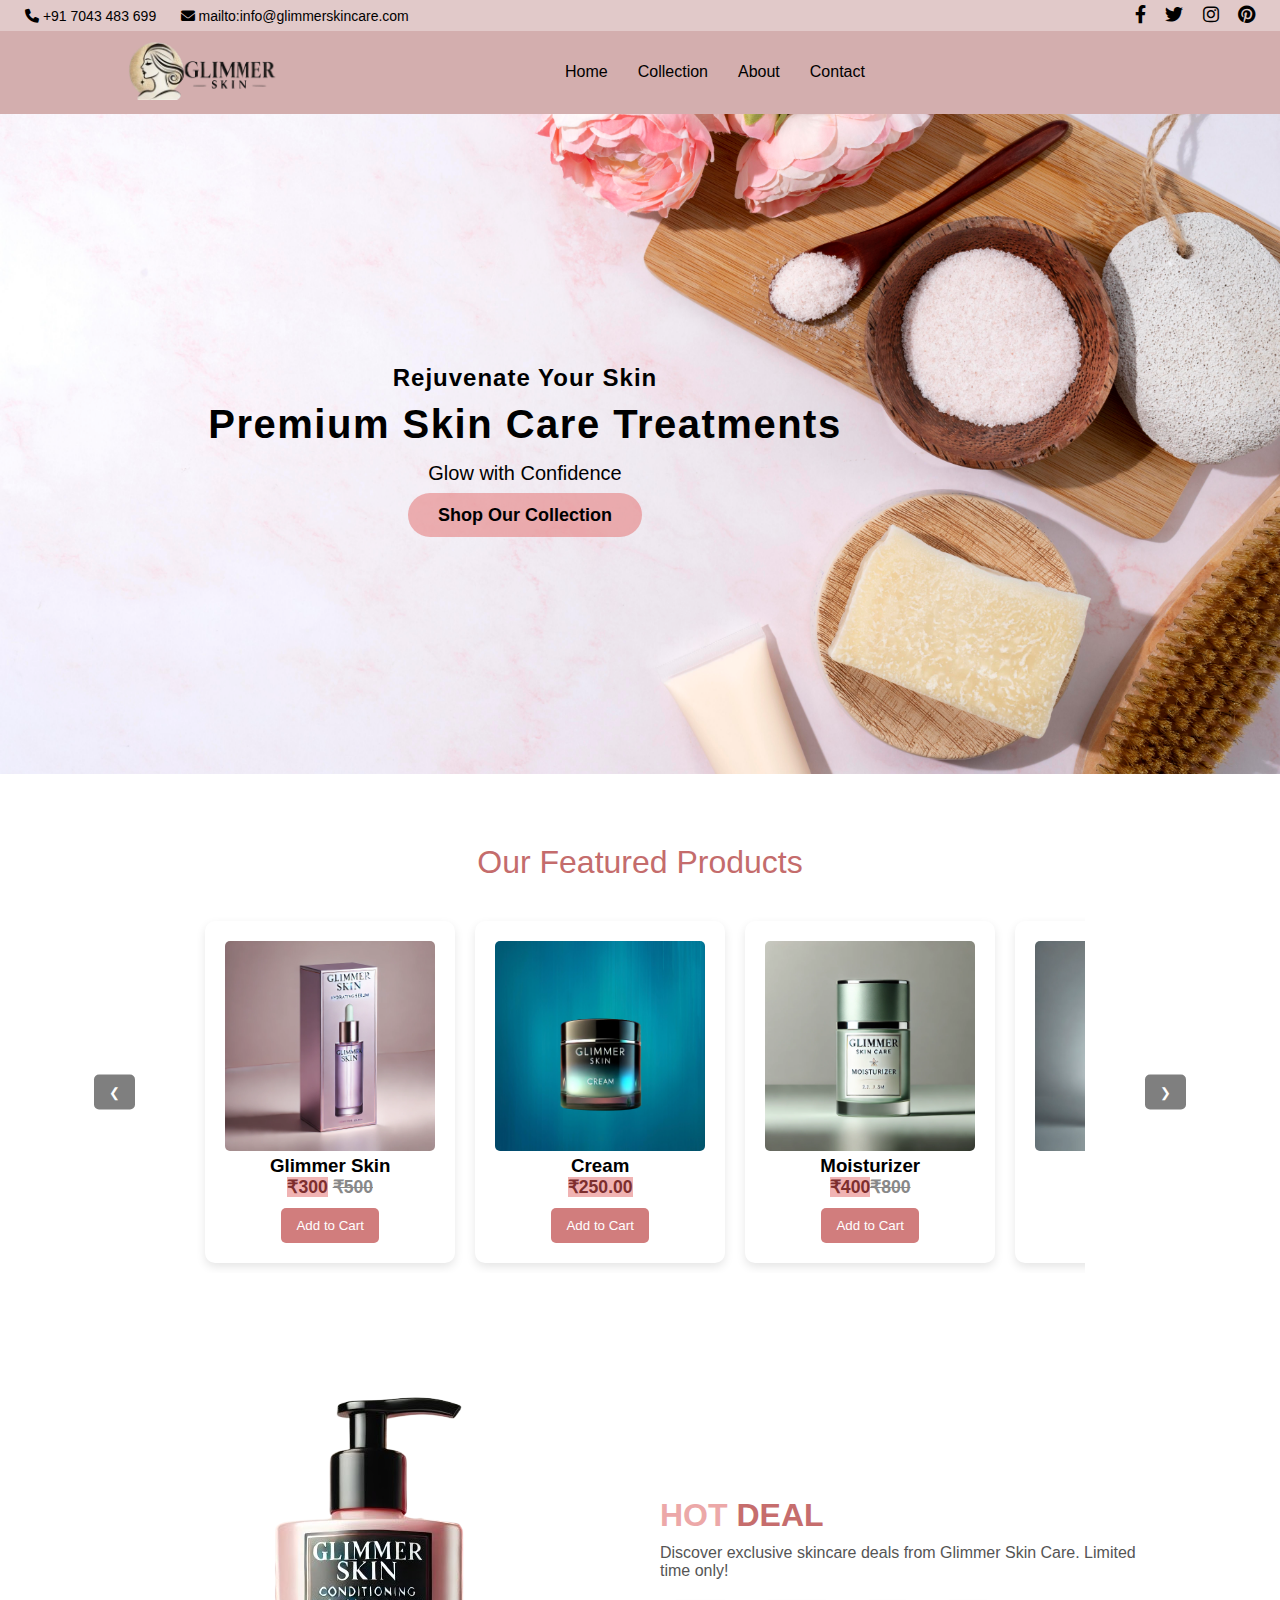
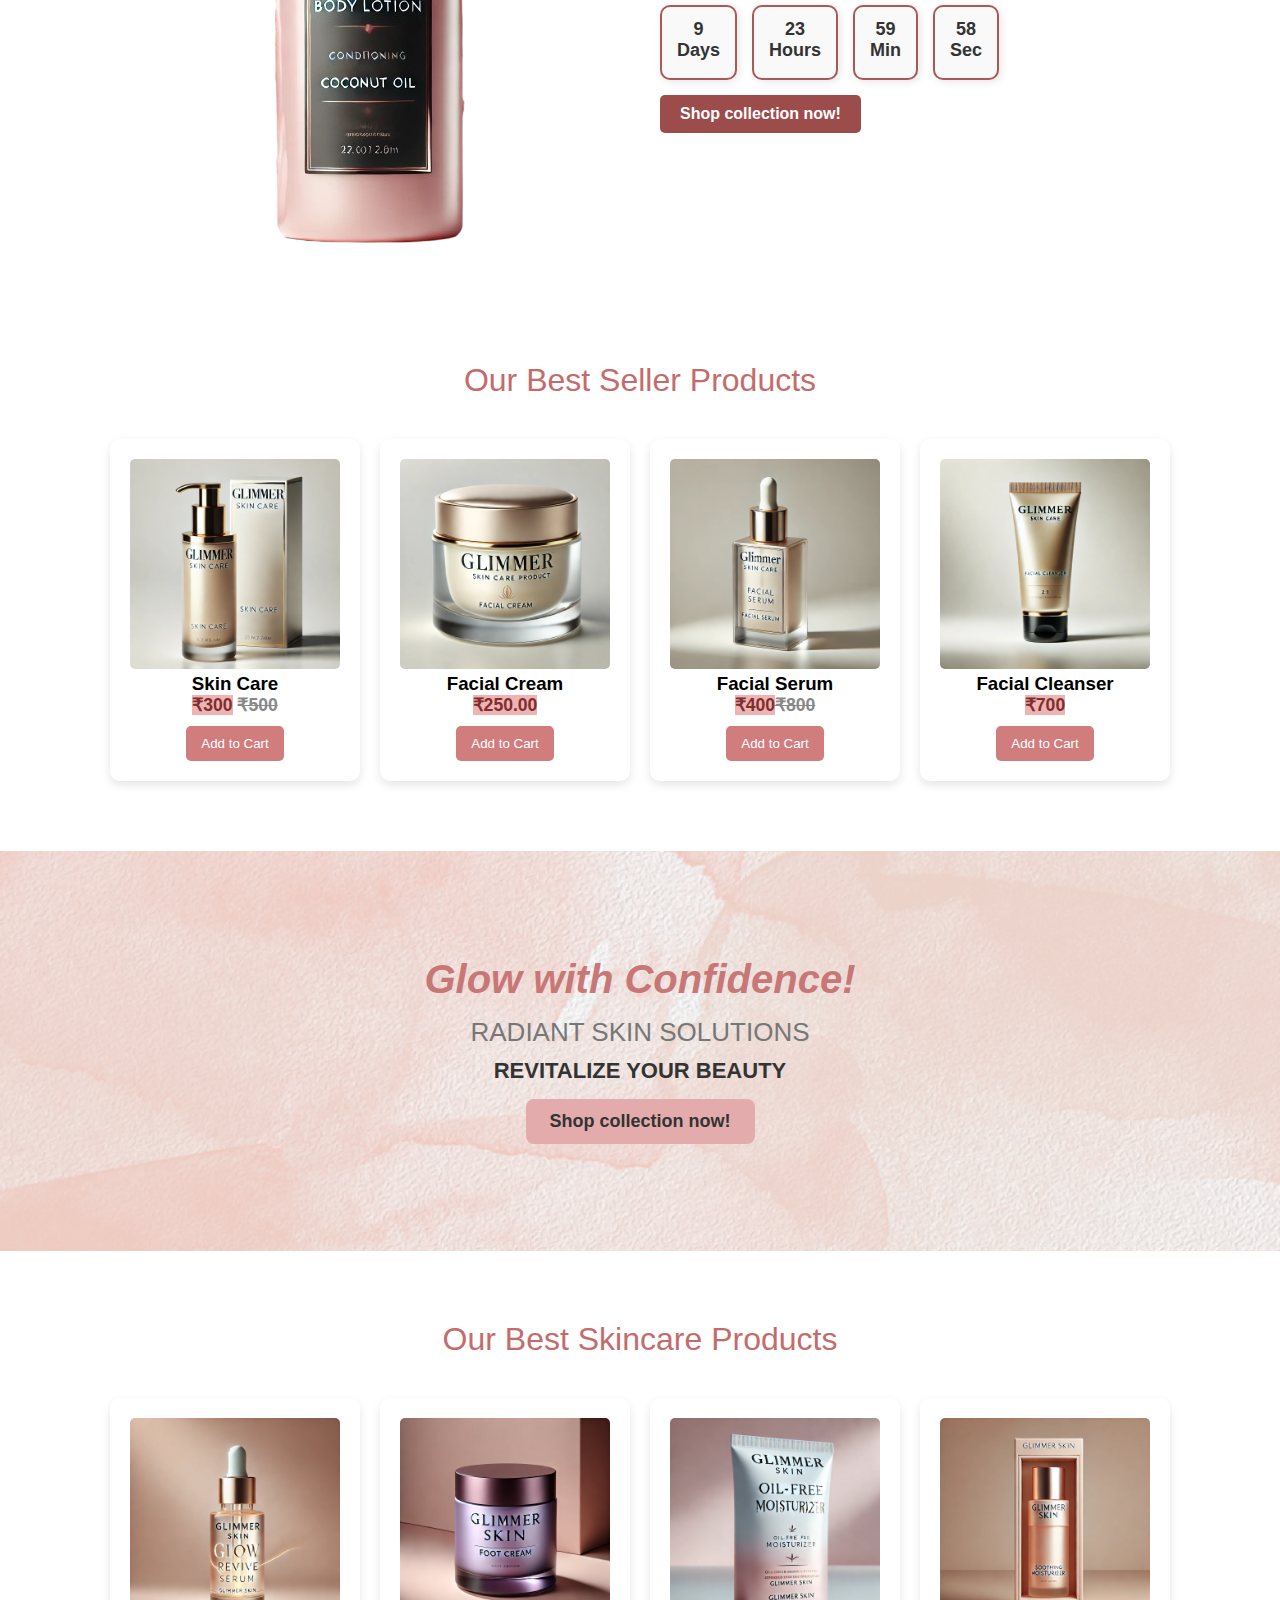
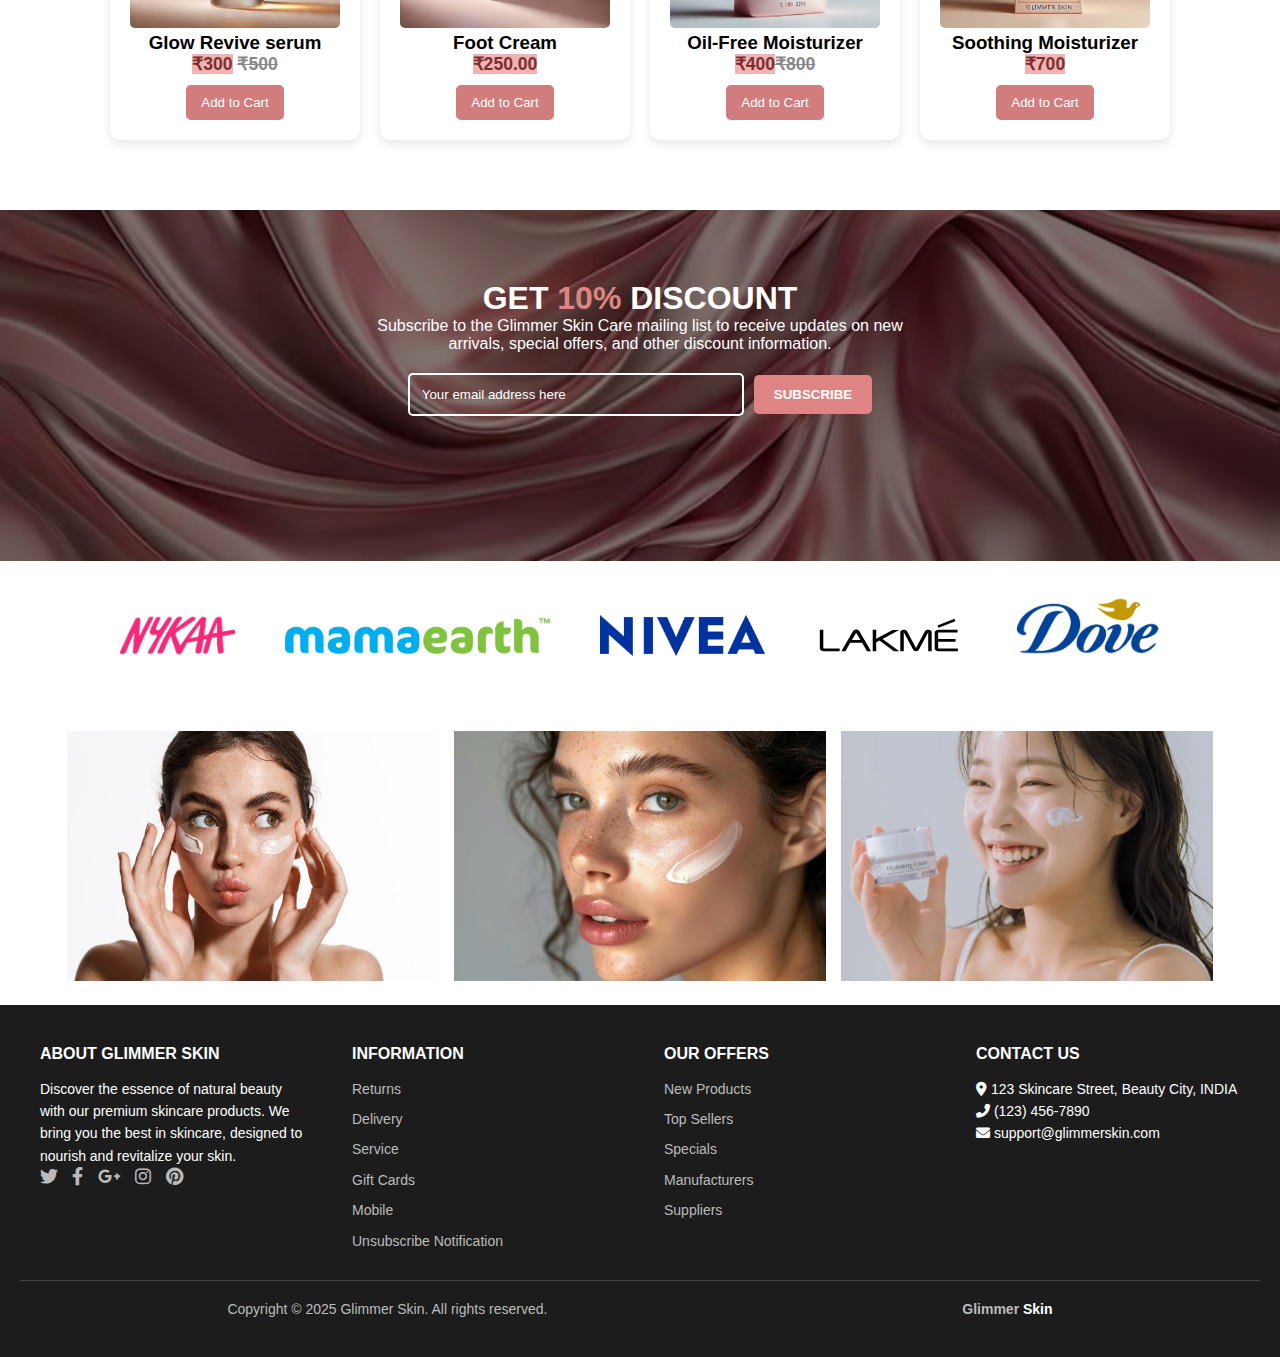
==== index.html @ baf2d939 "Initial commit" ====
<!DOCTYPE html>
<html lang="en">
  <head>
    <meta charset="UTF-8"/>
    <meta name="viewport" content="width=device-width, initial-scale=1.0"/>
    <title>Glimmer Skin Care</title>
    <link rel="stylesheet" href="style.css"/>
    <script src="script.js"></script>
    <script src="add to card.js"></script>
    <link rel="stylesheet" href="https://cdnjs.cloudflare.com/ajax/libs/font-awesome/6.0.0/css/all.min.css"/>
  </head>
  <body>
    <header class="header">
      <div class="header-top">
          <div class="container2">
              <div class="top-bar">
                  <div class="contact-info">
                      <a href="tel:+917043483699"><i class="fa fa-phone"></i> +91 7043 483 699</a>
                      <a href="mailto:info@glimmerskincare.com"><i class="fa fa-envelope"></i> mailto:info@glimmerskincare.com</a>
                  </div>
                  <div class="social-icons">
                      <a href="#"><i class="fab fa-facebook-f"></i></a>
                      <a href="#"><i class="fab fa-twitter"></i></a>
                      <a href="#"><i class="fab fa-instagram"></i></a>
                      <a href="#"><i class="fab fa-pinterest"></i></a>
                  </div>
              </div>
          </div>
      </div>
      <div class="header-bottom">
          <div class="container">
              <div class="nav-bar">
                  <div class="logo">
                      <a href="index.html">
                          <img src="Assest/icon/logo.png" alt="Glimmer Skin Care">
                      </a>
                  </div>
                  <div class="hamburger-menu" onclick="toggleMenu()">
                      <i class="fa fa-bars"></i>
                  </div>
                  <nav class="main-menu">
                      <ul>
                          <li><a href="index.html">Home</a></li>
                          <li class="dropdown">
                              <a href="index.html">Collection</a>
                              <ul class="dropdown-menu">
                                  <li><a href="Sellers.html">Best Sellers</a></li>
                                  <li><a href="Skincare Sets.html">Skincare Sets</a></li>
                              </ul>
                          </li>
                          <li><a href="about.html">About</a></li>
                          <li><a href="Contact.html">Contact</a></li>
                      </ul>
                  </nav>
                  <ul>
                  <li class="mobile-icons">
                    <a href="#" class="search-toggle"><i class="fa fa-search"></i></a>
                    <a href="add-to-cart.html" class="cart-icon"><i class="fa fa-shopping-cart"></i></a>
                </li>
            </ul>
              </div>
          </div>
      </div>
  </header>
    
    <div class="hero-item">
      <div class="container-1">
        <div class="row">
          <div class="col-12">
            <div class="hero-content-3">
              <h2>Rejuvenate Your Skin</h2>
              <h1>Premium Skin Care Treatments</h1>
              <h3>Glow with Confidence</h3>
              <a href="Sellers.html" class="btn-shop">Shop Our Collection</a>
            </div>
          </div>
        </div>
      </div>
    </div>

    <section class="product-section">
      <div class="section-title">Our Featured Products</div>
      <div class="slider-wrapper">
        <button id="prev" class="slider-btn">&#10094;</button>
        <div class="product-slider">
          <div class="product">
            <img src="Assest/image/product5.jpg" alt="Product 1" />
            <h3>Glimmer Skin</h3>
            <p class="price">
              <span class="new">₹300</span> <span class="old">₹500</span>
            </p>
            <button class="btn">Add to Cart</button>
          </div>
          <div class="product">
            <img src="Assest/image/product3.png" alt="Product 2" />
            <h3>Cream</h3>
            <p class="price"><span class="new">₹250.00</span></p>
            <button class="btn">Add to Cart</button>
          </div>
          <div class="product">
            <img src="Assest/image/product7.jpg" alt="Product 3" />
            <h3>Moisturizer</h3>
            <p class="price">
              <span class="new">₹400</span><span class="old">₹800</span>
            </p>
            <button class="btn">Add to Cart</button>
          </div>
          <div class="product">
            <img src="Assest/image/product6.jpg" alt="Product 4" />
            <h3>Face Serum</h3>
            <p class="price"><span class="new">₹700</span></p>
            <button class="btn">Add to Cart</button>
          </div>
          <div class="product">
            <img src="Assest/image/product8.jpg" alt="Product 4" />
            <h3>Shampoo</h3>
            <p class="price">
              <span class="new">₹200</span><span class="old">₹350</span>
            </p>
            <button class="btn">Add to Cart</button>
          </div>
          <div class="product">
            <img src="Assest/image/product9.jpg" alt="Product 4" />
            <h3>Cleanser</h3>
            <p class="price"><span class="new">₹280</span></p>
            <button class="btn">Add to Cart</button>
          </div>
          <div class="product">
            <img src="Assest/image/product10.jpg" alt="Product 4" />
            <h3>Foot Cream</h3>
            <p class="price"><span class="new">₹150</span></p>
            <button class="btn">Add to Cart</button>
          </div>
          <div class="product">
            <img src="Assest/image/product1.png" alt="Product 4" />
            <h3>Glimmer Skin serum</h3>
            <p class="price">
              <span class="new">₹550</span> <span class="old">₹750</span>
            </p>
            <button class="btn">Add to Cart</button>
          </div>
        </div>
        <button id="next" class="slider-btn">&#10095;</button>
      </div>
    </section>

    <div class="deal-product-section">
      <div class="deal-container">
        <div class="deal-image">
          <img
            src="Assest/image/product12.png"
            alt="Glimmer Skin Care Product"
          />
        </div>
        <div class="deal-content">
          <h1><span style="color: #eca8a8">HOT</span> <strong>DEAL</strong></h1>
          <p>
            Discover exclusive skincare deals from Glimmer Skin Care. Limited
            time only!
          </p>

          <div class="countdown">
            <span id="days"></span>
            <span id="hours"></span>
            <span id="minutes"></span>
            <span id="seconds"></span>
          </div>



          <a href="Sellers.html">Shop collection now!</a>
        </div>
      </div>
    </div>

    <section class="product-section">
      <div class="section-title">Our Best Seller Products</div>
      <div class="product-list">
        <div class="product">
          <img src="Assest/image/product14.jpg" alt="Product 1" />
          <h3>Skin Care</h3>
          <p class="price">
            <span class="new">₹300</span> <span class="old">₹500</span>
          </p>
          <button class="btn">Add to Cart</button>
        </div>
        <div class="product">
          <img src="Assest/image/product15.jpg" alt="Product 2" />
          <h3>Facial Cream</h3>
          <p class="price"><span class="new">₹250.00</span></p>
          <button class="btn">Add to Cart</button>
        </div>
        <div class="product">
          <img src="Assest/image/product16.jpg" alt="Product 3" />
          <h3>Facial Serum</h3>
          <p class="price">
            <span class="new">₹400</span><span class="old">₹800</span>
          </p>
          <button class="btn">Add to Cart</button>
        </div>
        <div class="product">
          <img src="Assest/image/product17.jpg" alt="Product 4" />
          <h3>Facial Cleanser</h3>
          <p class="price"><span class="new">₹700</span></p>
          <button class="btn">Add to Cart</button>
        </div>
      </div>
    </section>

    <section class="hero-bg">
      <div class="hero-content">
        <h2>Glow with Confidence!</h2>
        <h1>RADIANT SKIN SOLUTIONS</h1>
        <h3>REVITALIZE YOUR BEAUTY</h3>
        <a href="Sellers.html" class="cta-btn">Shop collection now!</a>
      </div>
    </section>

    <section class="product-section">
      <div class="section-title">Our Best Skincare Products</div>
      <div class="product-list">
        <div class="product">
          <img src="Assest/image/product2.webp" alt="Product 1" />
          <h3>Glow Revive serum</h3>
          <p class="price">
            <span class="new">₹300</span> <span class="old">₹500</span>
          </p>
          <button class="btn">Add to Cart</button>
        </div>
        <div class="product">
          <img src="Assest/image/product4.webp" alt="Product 2" />
          <h3>Foot Cream</h3>
          <p class="price"><span class="new">₹250.00</span></p>
          <button class="btn">Add to Cart</button>
        </div>
        <div class="product">
          <img src="Assest/image/product11.webp" alt="Product 3" />
          <h3>Oil-Free Moisturizer</h3>
          <p class="price">
            <span class="new">₹400</span><span class="old">₹800</span>
          </p>
          <button class="btn">Add to Cart</button>
        </div>
        <div class="product">
          <img src="Assest/image/Product13.jpg" alt="Product 4" />
          <h3>Soothing Moisturizer</h3>
          <p class="price"><span class="new">₹700</span></p>
          <button class="btn">Add to Cart</button>
        </div>
      </div>
    </section>

    <div class="discount-section">
      <div class="discount-overlay"></div>
      <div class="discount-content">
        <h2>GET <span>10%</span> DISCOUNT</h2>
        <p>
          Subscribe to the Glimmer Skin Care mailing list to receive updates on
          new arrivals, special offers, and other discount information.
        </p>
        <div class="email-form">
          <input type="email" placeholder="Your email address here" />
          <button>SUBSCRIBE</button>
        </div>
      </div>
    </div>



    <div class="brand-container">
      <div class="brand1">
        <img src="Assest/image/sponsor1 .png" alt="GlowEssence" />
      </div>
      <div class="brand2">
        <img src="Assest/image/sponsor2.png" alt="PureDew" />
      </div>
      <div class="brand3">
        <img src="Assest/image/sponsor5.png" alt="LumiGlow" />
      </div>
      <div class="brand4">
        <img src="Assest/image/sponsor4.svg" alt="RadiantTouch" />
      </div>
      <div class="brand5">
        <img src="Assest/image/sponsor3.png" alt="NatureBliss" />
      </div>
    </div>

    <div class="image-section">
      <div class="image-container">
        <img src="Assest/image/image1.jpg" alt="Skincare Model" />
        <div class="overlay"></div>
        <div class="text-content">
          <p>Glow with Every Point You Earn!</p>
        </div>
      </div>
      <div class="image-container">
        <img src="Assest/image/image2.jpeg" alt="Makeup Palette" />
        <div class="overlay"></div>
        <div class="text-content">
          <p>Beauty Points, Gorgeous Perks!</p>
        </div>
      </div>
      <div class="image-container">
        <img src="Assest/image/image3.webp" alt="Beauty Squad" />
        <div class="overlay"></div>
        <div class="text-content">
          <p>Your Beauty, Your Points, Your Perks!</p>
        </div>
      </div>
    </div>

    <footer>
      <div class="footer-container">
        <div class="footer-column">
          <h3>ABOUT GLIMMER SKIN</h3>
          <p>
            Discover the essence of natural beauty with our premium skincare
            products. We bring you the best in skincare, designed to nourish and
            revitalize your skin.
          </p>
          <div class="social-icons1">
            <a href="#"><i class="fab fa-twitter"></i></a>
            <a href="#"><i class="fab fa-facebook-f"></i></a>
            <a href="#"><i class="fab fa-google-plus-g"></i></a>
            <a href="#"><i class="fab fa-instagram"></i></a>
            <a href="#"><i class="fab fa-pinterest"></i></a>
          </div>
        </div>
        <div class="footer-column">
          <h3>INFORMATION</h3>
          <ul>
            <li><a href="#">Returns</a></li>
            <li><a href="#">Delivery</a></li>
            <li><a href="#">Service</a></li>
            <li><a href="#">Gift Cards</a></li>
            <li><a href="#">Mobile</a></li>
            <li><a href="#">Unsubscribe Notification</a></li>
          </ul>
        </div>
        <div class="footer-column">
          <h3>OUR OFFERS</h3>
          <ul>
            <li><a href="#">New Products</a></li>
            <li><a href="#">Top Sellers</a></li>
            <li><a href="#">Specials</a></li>
            <li><a href="#">Manufacturers</a></li>
            <li><a href="#">Suppliers</a></li>
          </ul>
        </div>
        <div class="footer-column">
          <h3>CONTACT US</h3>
          <p>
            <i class="fas fa-map-marker-alt"></i> 123 Skincare Street, Beauty
            City, INDIA
          </p>
          <p><i class="fas fa-phone-alt"></i> (123) 456-7890</p>
          <p><i class="fas fa-envelope"></i> support@glimmerskin.com</p>
        </div>
      </div>
      <div class="footer-bottom">
        <p>Copyright &copy; 2025 Glimmer Skin. All rights reserved.</p>
        <p class="brand-name">Glimmer <span>Skin</span></p>
      </div>
    </footer>
  </body>
</html>
---- style.css ----
* {
    margin: 0;
    padding: 0;
    box-sizing: border-box;
}

html,body{
    width: 100%;
    overflow-x: hidden;
}

body {
    font-family: Arial, sans-serif;
}



.header {
    background-color: #d3aeae;
    box-shadow: 0px 2px 5px rgba(0, 0, 0, 0.1);
}

.header-top {
    background-color: #e1c9c9;
    padding: 5px 0;
}

.container2 {
    margin: 0px 25px;
}

.container {
    width: 80%;
    margin: 0 auto;
}

.top-bar {
    display: flex;
    justify-content: space-between;
    align-items: center;
}

.contact-info a {
    color: #000;
    text-decoration: none;
    font-size: 14px;
    margin-right: 20px;
}

.contact-info a:hover {
    color: #5b2525;
}

.social-icons a {
    color: #000;
    font-size: 18px;
    margin-left: 15px;
    text-decoration: none;
}

.social-icons a:hover {
    color: #5b2525;
}

.header-bottom {
    padding: 10px 0;
}

.nav-bar {
    display: flex;
    justify-content: space-between;
    align-items: center;
}

.logo img {
    width: 150px;
}

.main-menu {
    flex-grow: 1;
    text-align: center;
}

.main-menu ul {
    list-style: none;
    display: flex;
    justify-content: center;
    padding: 0;
    margin: 0;
}

.main-menu ul li {
    position: relative;
}

.main-menu a {
    color: #000;
    text-decoration: none;
    font-size: 16px;
    font-weight: 500;
    padding: 10px 15px;
    display: block;
    transition: color 0.3s ease;
}

.main-menu a:hover {
    color: #5b2525;
}

.dropdown-menu {
    position: absolute;
    top: 100%;
    left: 0;
    background-color: #fcced5;
    list-style: none;
    padding: 10px 0;
    min-width: 180px;
    box-shadow: 0px 4px 6px rgba(0, 0, 0, 0.1);
    opacity: 0;
    visibility: hidden;
    transition: opacity 0.3s ease, visibility 0.3s ease;
    border-radius: 5px;
    z-index: 1000;
    display: flex;
    flex-direction: column;
}

.dropdown:hover .dropdown-menu {
    opacity: 1;
    visibility: visible;
}

.hamburger-menu {
    font-size: 24px;
    color: #000;
    cursor: pointer;
    display: none;
}

.mobile-icons {
    display: none;
}


@media (max-width: 800px) {
    .header-top {
        display: none; 
    }

    .nav-bar {
        justify-content: space-between;
    }

    .hamburger-menu {
        display: block;
        position: absolute;
        right: 20px;
        top: 20px;
    }

    .main-menu {
        display: none; 
        position: absolute;
        top: 60px;
        left: 0;
        width: 100%;
        background: #e1c9c9;
        flex-direction: column;
        align-items: center;
        padding: 15px 0;
        box-shadow: 0px 2px 5px rgba(0, 0, 0, 0.1);
        z-index: 1000;
    }

    .main-menu ul {
        flex-direction: column;
        text-align: center;
    }

    .main-menu ul li {
        width: 100%;
        padding: 10px 0;
    }

    .main-menu a {
        display: block;
        padding: 12px;
        font-size: 18px;
        color: #000;
    }

    .main-menu a:hover {
        background: #d3aeae;
        color: white;
    }

    .main-menu.active {
        display: flex;
    }

    .mobile-icons {
        display: flex;
        justify-content: center;
        gap: 15px;
        padding-top: 10px;
    }

    .mobile-icons a {
        font-size: 20px;
        color: #000;
    }

    .mobile-icons a:hover {
        color: #5b2525;
    }
}



.hero-item {
    position: relative;
    background-image: url('Assest/image/background.jpg');
    background-size: cover;
    background-position: center;
    height: 660px; 
    display: flex;
    justify-content: flex-end; 
    align-items: center;
    text-align: center; 
    color: #fff;
    padding-right: 30px;
}

.container-1{
    width: 90%;
    margin-bottom: -73px;
}
.hero-content-3 {
    max-width: 800px;
    padding: 20px;
    padding-bottom: 91px;
    color: #000;
}

.hero-content-3 h2 {
    font-size: 24px;
    font-weight: 600;
    margin-bottom: 10px;
    letter-spacing: 1px;
}

.hero-content-3 h1 {
    font-size: 40px;
    font-weight: 700;
    margin-bottom: 15px;
    letter-spacing: 1.5px;
}

.hero-content-3 h3 {
    font-size: 20px;
    font-weight: 400;
    margin-bottom: 20px;
}

.hero-content-3 .btn-shop {
    font-size: 18px;
    background-color: #e47a7a91; 
    color: #000;
    padding: 12px 30px;
    border-radius: 30px;
    text-decoration: none;
    font-weight: 600;
    transition: background-color 0.3s ease;
}

.hero-content-3 .btn-shop:hover {
    background-color: #c37b7b; 
    color: #fff;
}


@media (max-width: 992px) {
    .hero-item {
        height: 500px; 
        justify-content: center; 
        padding-right: 0;
    }

    .hero-content-3 {
        padding: 30px;
        text-align: center;
    }

    .hero-content-3 h1 {
        font-size: 32px;
    }

    .hero-content-3 h2 {
        font-size: 20px;
    }

    .hero-content-3 h3 {
        font-size: 18px;
    }
}

@media (max-width: 768px) {
    .hero-item {
        height: 450px;
        padding: 0 15px; 
    }

    .hero-content-3 {
        max-width: 100%;
        padding-bottom: 40px;
    }

    .hero-content-3 h1 {
        font-size: 28px; 
    }

    .hero-content-3 h2 {
        font-size: 18px;
    }

    .hero-content-3 h3 {
        font-size: 16px;
    }

    .hero-content-3 .btn-shop {
        font-size: 16px;
        padding: 10px 25px;
    }
}

@media (max-width: 480px) {
    .hero-item {
        height: 380px; 
        background-position: center center;
    }

    .hero-content-3 h1 {
        font-size: 24px;
    }

    .hero-content-3 h2 {
        font-size: 16px;
    }

    .hero-content-3 h3 {
        font-size: 14px;
    }

    .hero-content-3 .btn-shop {
        font-size: 14px;
        padding: 8px 20px;
    }
}

.product-section {
    margin: 50px auto;
    text-align: center;
    max-width: 90%;
}

.section-title {
    font-size: 40px;
    color: #603737;
    margin-bottom: 20px;
}

.slider-wrapper {
    display: flex;
    align-items: center;
    justify-content: center;
    position: relative;
    overflow: hidden;
    margin-top: 85px;
}

.product-slider {
    display: flex;
    gap: 20px;
    padding: 10px;
    overflow-x: scroll;
    scroll-behavior: smooth;
    width: 80%;
    scrollbar-width: none;
}

.product-slider::-webkit-scrollbar {
    display: none;
}

.product {
    background: white;
    padding: 15px;
    border-radius: 10px;
    box-shadow: 0 4px 6px rgba(0, 0, 0, 0.1);
    min-width: 250px;
    text-align: center;
    transition: transform 0.3s ease-in-out;
}

.product:hover {
    transform: scale(1.05);
}

.product img {
    width: 100%;
    height: 250px;
    object-fit: cover;
    border-radius: 10px;
}

.product-list {
    display: flex;
    gap: 20px;
    padding: 95px 0px 0px 0px;
    align-items: center;
    justify-content: center; 
}

.discount { 
    background: #e91e63; 
} 

    .price .new { 
        color: #7d2e2e; 
        font-weight: bold; 
        background: #e47a7a91; 
    }

    .price .old { 
        text-decoration: line-through; 
        color: #888; 
    }

    .btn {
        display: inline-block;
        padding: 10px 15px;
        background: #d17d7d;
        color: white;
        border: none;
        cursor: pointer;
        border-radius: 5px;
        margin-top: 10px;
    }

    .btn:hover {
        background: #bb6c6c;
        color: #000;
    }

    .slider-btn {
        position: absolute;
        top: 50%;
        transform: translateY(-50%);
        background: rgba(0, 0, 0, 0.5);
        color: white;
        border: none;
        padding: 10px 15px;
        cursor: pointer;
        border-radius: 5px;
        z-index: 10;
    }

    #prev { left: 10px; }
    #next { right: 10px; }


@media (max-width: 1024px) {
    .section-title {
        font-size: 28px;
    }

    .product-slider {
        width: 90%;
    }

    .product {
        min-width: 230px;
    }
}


@media (max-width: 768px) {
    .section-title {
        font-size: 24px;
    }

    .slider-wrapper {
        width: 100%;
    }

    .product-slider {
        width: 100%;
        gap: 10px;
    }

    .product {
        min-width: 200px;
        padding: 10px;
    }

    .product img {
        height: 200px;
    }

    .btn {
        padding: 8px 12px;
        font-size: 14px;
    }

    .slider-btn {
        padding: 8px 12px;
        font-size: 14px;
    }
}



@media (max-width: 480px) {
    .section-title {
        font-size: 20px;
    }

    .product-slider {
        gap: 5px;
    }

    .product {
        min-width: 180px;
    }

    .product img {
        height: 180px;
    }

    .btn {
        padding: 7px 10px;
        font-size: 12px;
    }

    .slider-btn {
        padding: 6px 10px;
        font-size: 12px;
    }
}    






.deal-product-section {
    display: flex;
    align-items: center;
    justify-content: center;
    text-align: center;
    margin-bottom: 55px;
    padding: 20px;
}

.deal-container {
    display: flex;
    flex-wrap: wrap;
    justify-content: center;
    gap: 40px;
    align-items: center;
    max-width: 1200px;
    width: 100%;
}



.deal-image img {
    max-width: 500px;
    width: 100%;
    height: auto;
    border-radius: 10px;
}


.deal-content {
    max-width: 500px;
    text-align: left;
}

.deal-content h1 {
    font-size: 32px;
}

.deal-content h1 span {
    font-size: 32px;
    color: #c66d8a;
}

.deal-content h1 strong {
    color: #c66d6d;
}

.deal-content p {
    font-size: 16px;
    color: #555;
    padding: 10px 0;
}



.countdown {
    display: flex;
    gap: 15px;
    margin: 15px 0;
    font-family: Arial, sans-serif;
}

.countdown span {
    background: #f9f9f9;
    border: 2px solid #ae5757;
    padding: 12px 15px;
    border-radius: 10px;
    font-size: 18px;
    font-weight: bold;
    color: #333;
    min-width: 60px;
    text-align: center;
    box-shadow: 2px 2px 8px rgba(0, 0, 0, 0.1);
}

.countdown span::after {
    content: attr(data-label);
    display: block;
    font-size: 12px;
    color: #ae5757;
    margin-top: 5px;
}



.deal-content a {
    display: inline-block;
    background: #9d4c4c;
    color: white;
    padding: 10px 20px;
    text-decoration: none;
    border-radius: 5px;
    font-weight: bold;
    transition: background 0.3s ease;
}

.deal-content a:hover {
    background: #c47070;
}


@media (max-width: 992px) {
    .deal-container {
        flex-direction: column;
        text-align: center;
    }

    .deal-content {
        text-align: center;
    }

    .countdown {
        justify-content: center;
    }
}

@media (max-width: 768px) {
    .deal-content h1 {
        font-size: 28px;
    }

    .deal-content p {
        font-size: 14px;
    }

    .countdown span {
        font-size: 16px;
        padding: 10px 12px;
        min-width: 50px;
    }

    .deal-content a {
        font-size: 14px;
        padding: 8px 16px;
    }
}

@media (max-width: 480px) {
    .deal-content h1 {
        font-size: 24px;
    }

    .deal-content h1 span {
        font-size: 24px;
    }

    .countdown {
        flex-wrap: wrap;
        gap: 10px;
    }

    .countdown span {
        font-size: 14px;
        padding: 8px 10px;
        min-width: 45px;
    }

    .deal-content a {
        font-size: 12px;
        padding: 6px 12px;
    }
}





.product-card {
    padding-top: 50px;
    padding-bottom: 50px;
    text-align: center;
}

.title {
    font-size: 32px;
    font-weight: bold;
    color: #c46c6c;
    margin-bottom: 20px;
}

.product {
    position: relative;
    background: white;
    padding: 20px;
    border-radius: 10px;
    box-shadow: 0px 4px 10px rgba(0, 0, 0, 0.1);
    text-align: center;
    transition: transform 0.3s ease-in-out;
    width: 230px;
}

.product:hover {
    transform: scale(1.05);
}



.product img {
    width: 100%;
    height: auto;
    border-radius: 5px;
}

.product-name {
    font-size: 18px;
    font-weight: bold;
    margin: 10px 0;
}

.price {
    color: #c49a6c;
    font-size: 16px;
    font-weight: bold;
}

.discount {
    font-size: 14px;
    color: #000;
    text-decoration: line-through;
    margin-left: 5px;
}

.cart-btn {
    background: #d79c9c;
    color: white;
    padding: 8px 12px;
    border: none;
    border-radius: 5px;
    cursor: pointer;
    font-size: 1em;
    margin-top: 10px;
}

.cart-btn:hover {
    background: #b45a5a;
}

.cart-container {
    max-width: 500px;
    margin: 30px auto;
    padding: 20px;
    background: white;
    border-radius: 10px;
    box-shadow: 0px 4px 10px rgba(0, 0, 0, 0.1);
}

.cart-container h2 {
    font-size: 24px;
    color: #c46c6c;
}

#cart-list {
    list-style: none;
    padding: 0;
}

#cart-list li {
    padding: 8px;
    border-bottom: 1px solid #ddd;
}




.hero-bg { 
    background-image: url('Assest/image/background2.png'); 
    background-size: cover;
    background-position: center;
    height: 400px;
    display: flex;
    align-items: center;
    justify-content: center;
    text-align: center;
}


.hero-content {
    max-width: 90%;
    color: #333;
    text-align: center;

}
.hero-content h2 {
    font-style: italic;
    color: #c87777;
    font-size: 40px;
    font-weight: 700;
    margin-bottom: 15px;
}

.hero-content h1 {
    font-size: 26px;
    font-weight: 300;
    color: #777777;
    text-transform: uppercase;
    margin-bottom: 10px;
}

.hero-content h3 {
    font-size: 22px;
    font-weight: bold;
    color: #333333;
    text-transform: uppercase;
    margin-bottom: 15px;
}

.hero-content .cta-btn {
    color: #333333;
    font-size: 18px;
    font-weight: 600;
    display: inline-block;
    padding: 12px 24px;
    background-color: #e3abab;
    border-radius: 8px;
    text-align: center;
    text-decoration: none;
    transition: all 0.3s ease-in-out;
}

.hero-content .cta-btn:hover {
    background-color: #994646;
    color: white;
    
}


@media (max-width: 1024px) {
    .hero-content h2 {
        font-size: 36px;
    }

    .hero-content h1 {
        font-size: 24px;
    }

    .hero-content h3 {
        font-size: 20px;
    }

    .hero-content .cta-btn {
        font-size: 16px;
        padding: 10px 20px;
    }
}

@media (max-width: 768px) {
    .hero-bg {
        height: 350px;
    }

    .hero-content h2 {
        font-size: 32px;
    }

    .hero-content h1 {
        font-size: 22px;
    }

    .hero-content h3 {
        font-size: 18px;
    }

    .hero-content .cta-btn {
        font-size: 14px;
        padding: 8px 18px;
    }
}

@media (max-width: 480px) {
    .hero-bg {
        height: 300px;
    }

    .hero-content h2 {
        font-size: 28px;
    }

    .hero-content h1 {
        font-size: 20px;
    }

    .hero-content h3 {
        font-size: 16px;
    }

    .hero-content .cta-btn {
        font-size: 14px;
        padding: 8px 15px;
    }
}


/* .hero-bg {
    background-image: url('Assest/image/background2.png'); 
    height: 394px;
}

.hero-content h2 {
    font-style: italic;
    color: #c87777;
    font-size: 45px;
    font-weight: 700;
    margin-bottom: 20px;
    margin-top: 104px;
    margin-left: 516px;
}

.hero-content h1 {
    font-size: 28px;
    font-weight: 300;
    color: #777777;
    text-transform: uppercase;
    padding-bottom: 10px;
    margin-left: 578px;
}

.hero-content h3 {
    font-size: 23px;
    font-weight: bold;
    color: #333333;
    text-transform: uppercase;
    margin-left: 605px;
}

.hero-content .cta-btn {
    color: #333333;
    font-size: 18px;
    font-weight: 600;
    display: inline-block;
    padding: 12px 24px;
    margin-bottom: 145px;
    margin-left: 640px;
    margin-top: 15px;
    background-color: #e3abab;
    border-radius: 8px;
    text-align: center;
    transition: all 0.3s ease-in-out;
}

.hero-content .cta-btn:hover {
    background-color: #994646;
    color: white;
}

.hero-content {
    display: table-row;
}

a, button {
    color: inherit;
    display: inline-block;
    line-height: inherit;
    text-decoration: none;
    cursor: pointer;
} */





.product-section {
    text-align: center;
    background-color: #fff;
    padding: 20px;
}

.section-title {
    font-size: 2em;
    margin-bottom: -55px;
    color: #c46c6c;
}

.product-grid {
    display: grid;
    grid-template-columns: repeat(auto-fit, minmax(250px, 1fr));
    gap: 20px;
    max-width: 1200px;
    margin: auto;
}

.product-card {
    position: relative;
    background: #fff;
    padding: 15px;
    border-radius: 10px;
    box-shadow: 0 5px 15px rgba(0, 0, 0, 0.1);
    transition: transform 0.3s;
}

.product-card:hover {
    transform: translateY(-5px);
}


.product-img img {
    width: 100%;
    border-radius: 8px;
}

.product-info {
    margin-top: 10px;
}

.product-info h3 {
    font-size: 1.2em;
    color: #444;
}

.price {
    font-size: 1.1em;
    font-weight: bold;
    color: #c46c6c;
}

.cart-btn {
    background: #d79c9c;
    color: white;
    padding: 8px 12px;
    border: none;
    border-radius: 5px;
    cursor: pointer;
    font-size: 1em;
}

.cart-btn:hover {
    background: #b45a5a;
}




.discount-section {
    position: relative;
    text-align: center;
    color: white;
    padding: 50px 20px;
    background: url(Assest/image/background3.jpeg) no-repeat center center/cover;
    padding-bottom: 125px;
}

.discount-overlay {
    position: absolute;
    top: 0;
    left: 0;
    width: 100%;
    height: 100%;
    background: rgba(0, 0, 0, 0.5);
}

.discount-content {
    position: relative;
    max-width: 600px;
    margin: auto;
    z-index: 2;
    padding: 20px;
}

.discount-content h2 {
    font-size: 2rem;
    font-weight: bold;
    color: #fff;
}

.discount-content span {
    color: #df8484;
}

.discount-content p {
    font-size: 1rem;
    margin-bottom: 20px;
    padding: 0 15px;
}

.email-form {
    display: flex;
    justify-content: center;
    align-items: center;
    gap: 10px;
    flex-wrap: wrap;
}

.email-form input {
    padding: 12px;
    width: 60%;
    border: 2px solid #fff;
    background: transparent;
    color: #fff;
    outline: none;
    border-radius: 5px;
}

.email-form input::placeholder {
    color: #fff;
}

.email-form button {
    padding: 12px 20px;
    background: #df8484;
    border: none;
    color: #fff;
    font-weight: bold;
    cursor: pointer;
    border-radius: 5px;
    transition: background 0.3s;
}

.email-form button:hover {
    background: #b55a5a;
}

@media (max-width: 768px) {
    .discount-content h2 {
        font-size: 1.5rem;
    }

    .email-form {
        flex-direction: column;
        width: 100%;
    }

    .email-form input {
        width: 90%;
        text-align: center;
    }

    .email-form button {
        width: 95%;
    }
}

@media (max-width: 480px) {
    .discount-section {
        padding: 30px 10px;
    }

    .discount-content h2 {
        font-size: 1.3rem;
    }

    .discount-content p {
        font-size: 0.9rem;
    }

    .email-form input {
        width: 100%;
    }

    .email-form button {
        width: 100%;
    }
}





.brand-container {
    display: flex;
    justify-content: center;
    gap: 50px;
    flex-wrap: wrap;
}

.brand {
    display: flex;
    align-items: center;
    gap: 10px;
    font-size: 20px;
    font-weight: bold;
    color: #333;
}

.brand1 {
    display: flex;
    align-items: center;
    gap: 10px;
    font-size: 20px;
    font-weight: bold;
    color: #333;
}

.brand2 {
    display: flex;
    align-items: center;
    gap: 10px;
    font-size: 20px;
    font-weight: bold;
    color: #333;
}

.brand3 {
    display: flex;
    align-items: center;
    gap: 10px;
    font-size: 20px;
    font-weight: bold;
    color: #333;
}

.brand4 {
    display: flex;
    align-items: center;
    gap: 10px;
    font-size: 20px;
    font-weight: bold;
    color: #333;
}

.brand5 {
    display: flex;
    align-items: center;
    gap: 10px;
    font-size: 20px;
    font-weight: bold;
    color: #333;
}

.brand img {
    width: 243px;
    height: 97px;
    object-fit: contain;
}

.brand1 img {
    width: 115px;
    height: 135px;
    object-fit: contain;
}

.brand2 img {
    width: 265px;
    height: 97px;
    object-fit: contain;
}

.brand3 img {
    width: 165px;
    height: 97px;
    object-fit: contain;
}

.brand4 img {
    width: 150px;
    height: 150px;
    object-fit: contain;
}

.brand5 img {
    width: 145px;
    height: 80px;
    margin-bottom: 20px;
    object-fit: contain;
}







.image-section {
    display: flex;
    justify-content: center;
    gap: 15px;
    padding: 20px;
    flex-wrap: wrap;
}


.image-container {
    position: relative;
    width: 30%;
    overflow: hidden;
}


.image-container img {
    width: 100%;
    height: 250px;
    object-fit: cover;
    transition: transform 0.4s ease-in-out;
}

.image-container:hover img {
    transform: scale(1.05);
}


.overlay {
    position: absolute;
    top: 0;
    left: 0;
    width: 100%;
    height: 100%;
    background: rgba(0, 0, 0, 0.4);
    opacity: 0;
    transition: opacity 0.4s ease-in-out;
}


.text-content {
    position: absolute;
    top: 50%;
    left: 50%;
    transform: translate(-50%, -50%);
    text-align: center;
    color: white;
    opacity: 0;
    transition: opacity 0.4s ease-in-out;
    font-size: 14px;
}

.image-container:hover .overlay {
    opacity: 1;
}

.image-container:hover .text-content {
    opacity: 1;
}


.shop-btn {
    background: #c48484;
    border: none;
    padding: 8px 16px;
    font-size: 14px;
    color: white;
    font-weight: bold;
    cursor: pointer;
    transition: box-shadow 0.3s ease-in-out;
}

.shop-btn:hover {
    box-shadow: 0 0 10px rgba(115, 61, 61, 0.8);
    color: #fff;
}

.beauty-text {
    font-size: 20px;
    font-family: "Cursive", sans-serif;
}


@media (max-width: 1024px) {
    .image-container {
        width: 45%;
    }
}


@media (max-width: 768px) {
    .image-section {
        flex-direction: column;
        align-items: center;
    }

    .image-container {
        width: 90%;
    }

    .text-content {
        font-size: 12px;
    }
}


@media (max-width: 480px) {
    .image-container {
        width: 100%;
    }

    .text-content {
        font-size: 10px;
    }
}




footer {
    background-color: #1c1c1c;
    color: #ffffff;
    padding: 40px 20px;
    font-family: Arial, sans-serif;
}

.footer-container {
    display: flex;
    justify-content: space-between;
    flex-wrap: wrap;
    max-width: 1200px;
    margin: 0 auto;
}

.footer-column {
    width: 22%;
}

.footer-column h3 {
    font-size: 16px;
    margin-bottom: 15px;
    text-transform: uppercase;
}

.footer-column p,
.footer-column ul {
    font-size: 14px;
    line-height: 1.6;
}

.footer-column ul {
    list-style: none;
    padding: 0;
}

.footer-column ul li {
    margin-bottom: 8px;
}

.footer-column ul li a {
    color: #bbbbbb;
    text-decoration: none;
    transition: color 0.3s ease;
}

.footer-column ul li a:hover {
    color: #db5095;
}

.social-icons1 a {
    color: #bbbbbb;
    margin-right: 10px;
    font-size: 18px;
    text-decoration: none;
    transition: color 0.3s ease;
}

.social-icons1 a:hover {
    color: #db5095;
}

.footer-bottom {
    text-align: center;
    padding-top: 20px;
    border-top: 1px solid #444;
    margin-top: 20px;
    display: flex;
    justify-content: space-around;
}

.footer-bottom p {
    font-size: 14px;
    color: #bbbbbb;
}

.brand-name {
    font-size: 18px;
    font-weight: bold;
    color: #db5095;
}

.brand-name span {
    color: #ffffff;
}



@media (max-width: 768px) {
    .footer-container {
        flex-direction: column;
        text-align: center;
        align-items: center;
    }

    .footer-column {
        width: 90%;
        margin-bottom: 20px;
    }

    .footer-column h3 {
        font-size: 18px;
    }

    .footer-column p,
    .footer-column ul {
        font-size: 15px;
    }

    .social-icons1 {
        margin-top: 15px;
    }

    .footer-bottom {
        flex-direction: column;
        text-align: center;
        gap: 10px;
    }

    .footer-bottom p {
        font-size: 14px;
    }
}



@media (max-width: 1024px) {
    .product-list {
        gap: 15px;
    }

    .product {
        min-width: 220px;
        max-width: 280px;
    }
}

@media (max-width: 768px) {
    .section-title {
        font-size: 1.8em;
    }

    .product-list {
        flex-direction: column;
        align-items: center;
    }

    .product {
        width: 90%;
        max-width: 320px;
    }
}

@media (max-width: 480px) {
    .section-title {
        font-size: 1.5em;
    }

    .product {
        width: 100%;
        max-width: 280px;
    }

    .btn {
        font-size: 12px;
        padding: 8px 12px;
    }

    .price {
        font-size: 14px;
    }
}
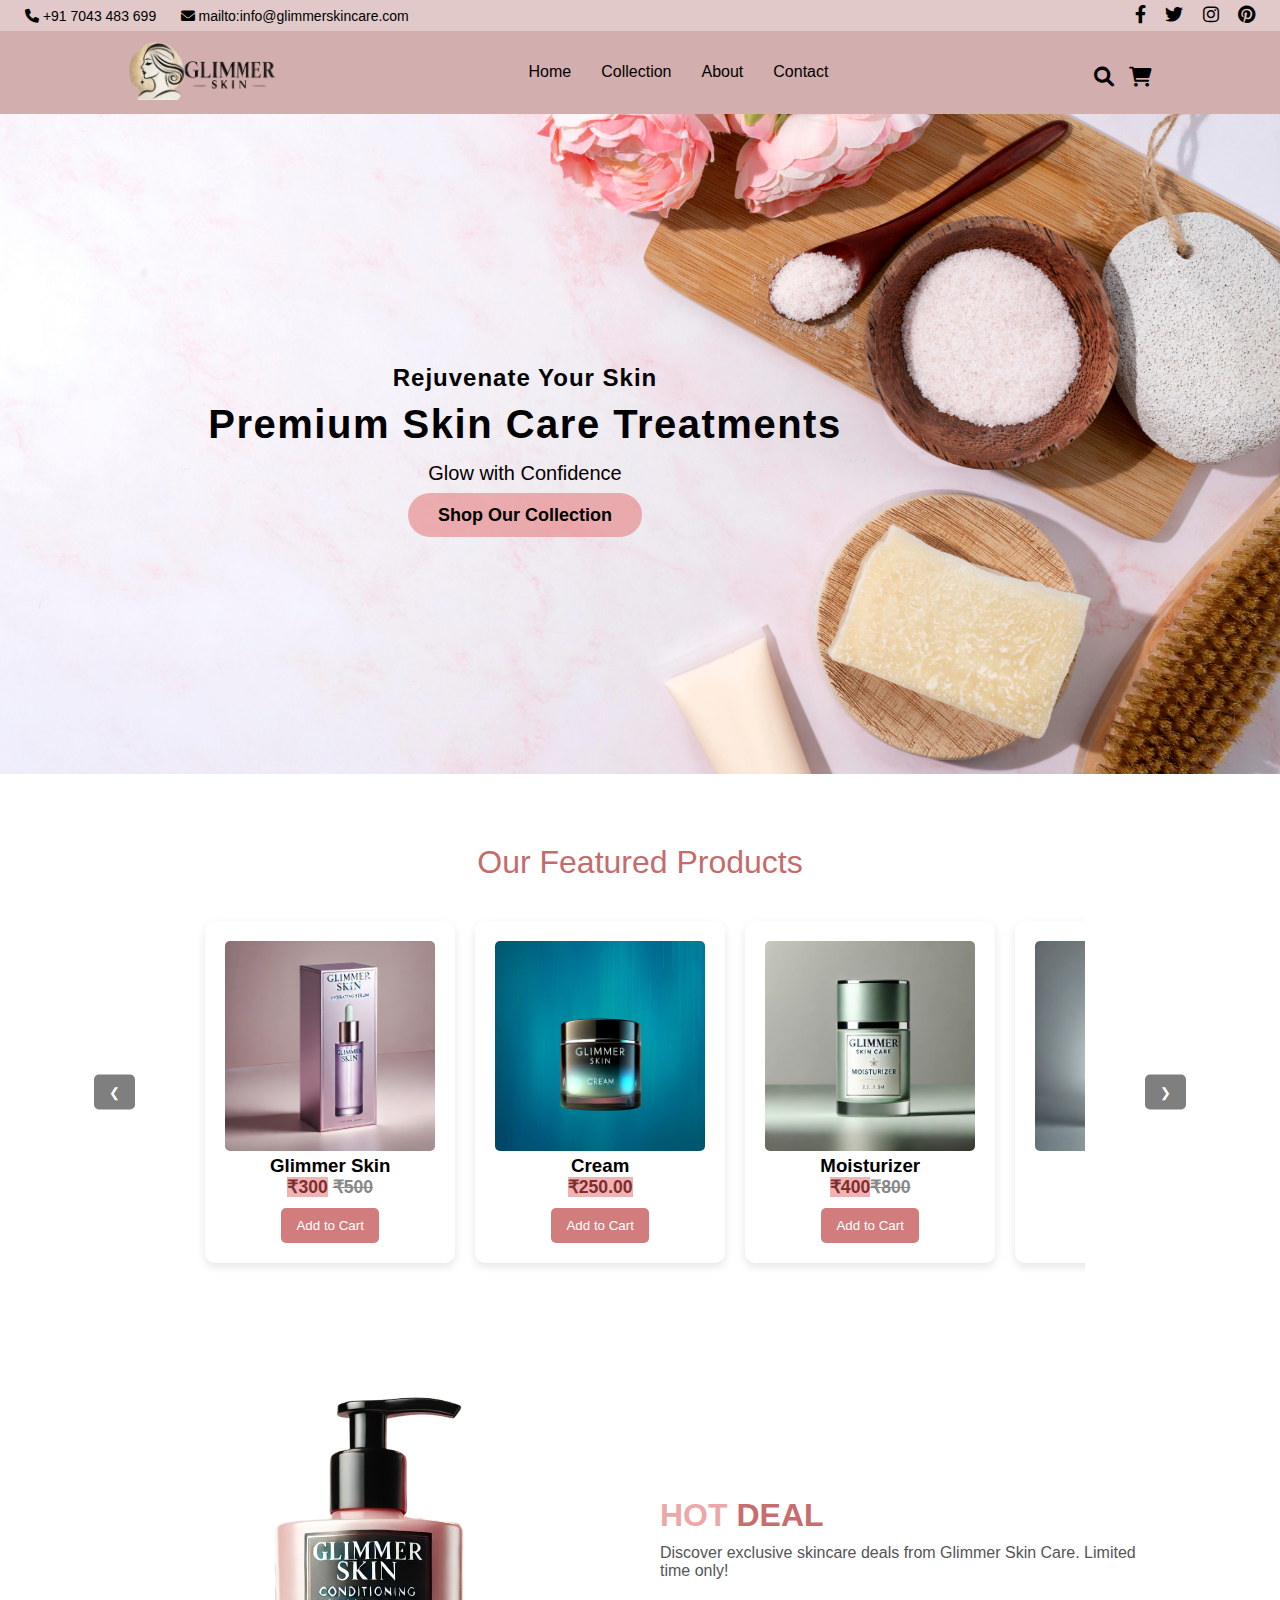
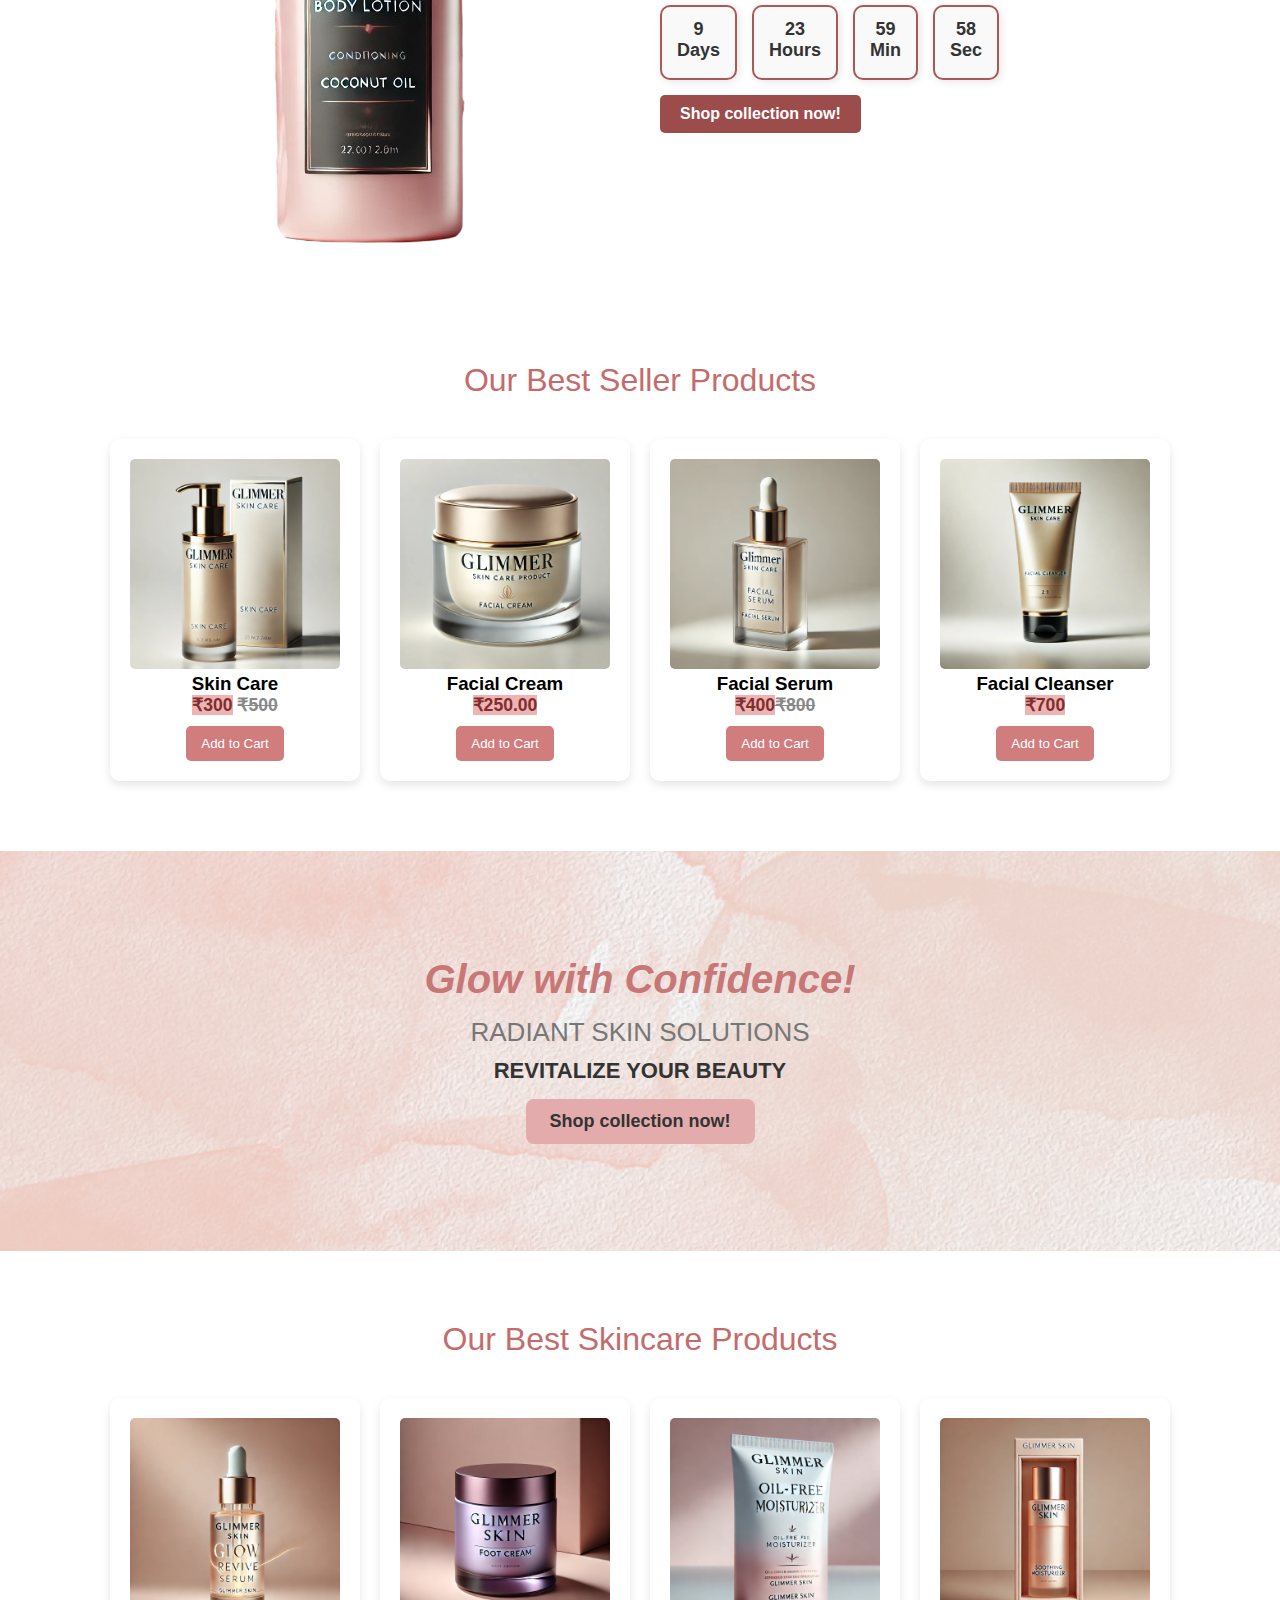
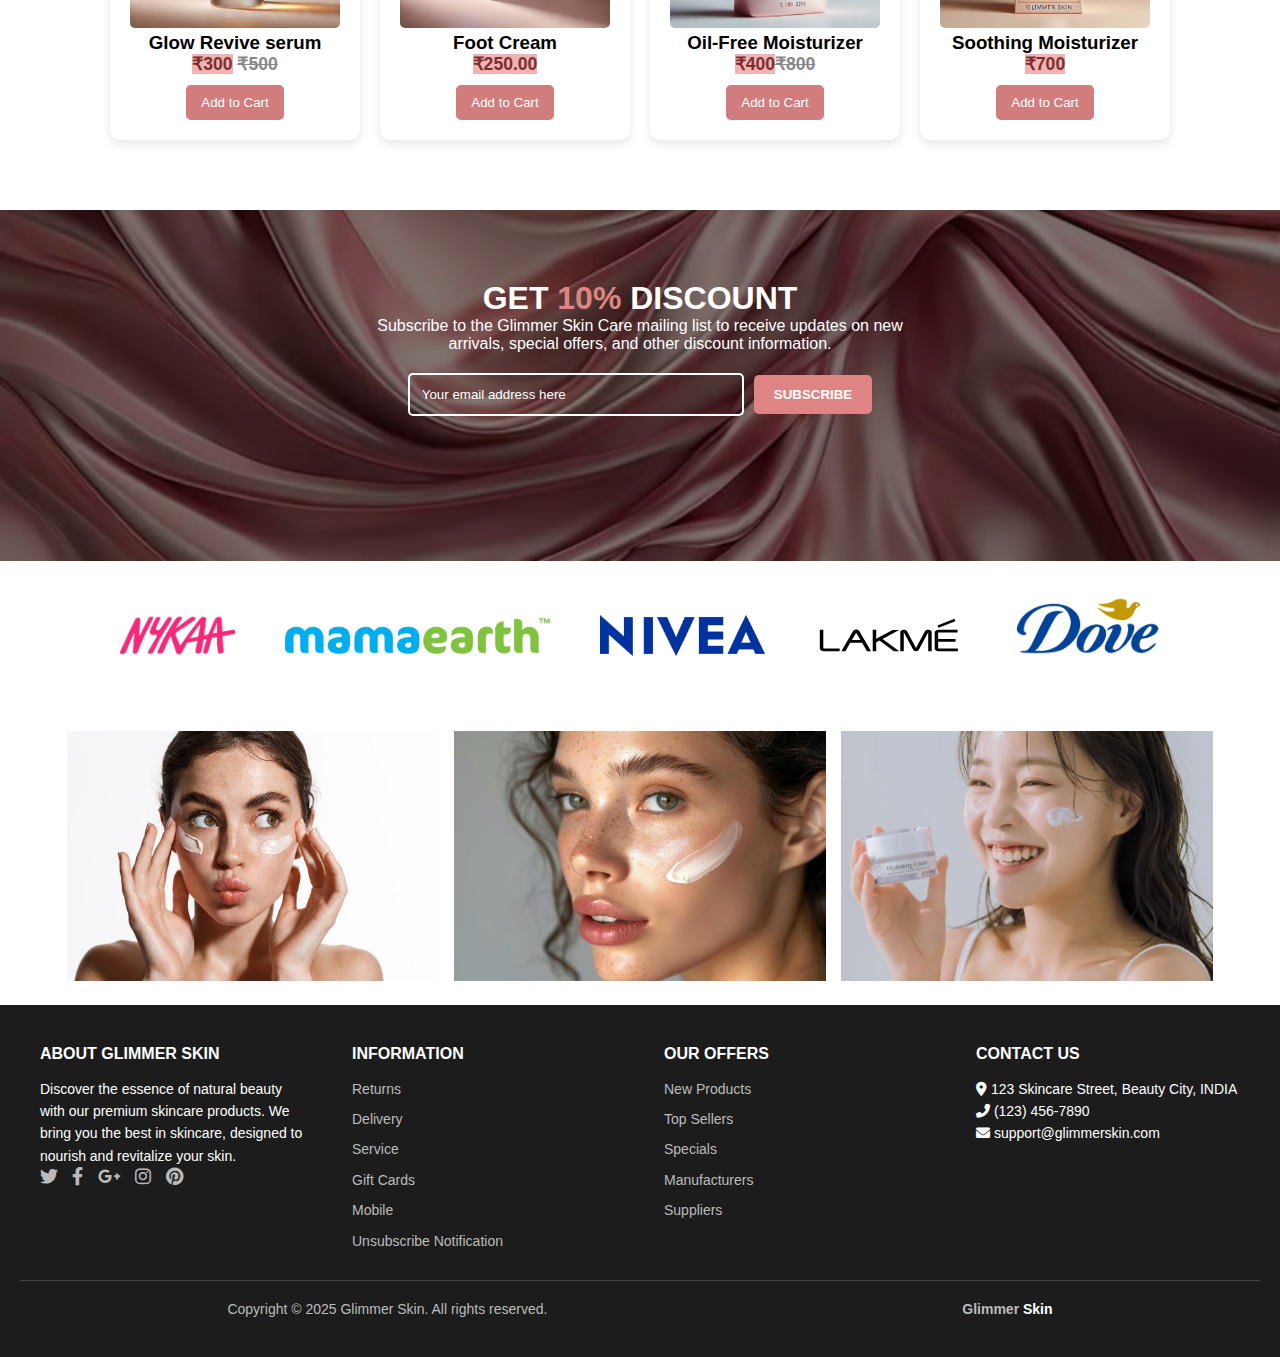
==== commit e649a1c5: "Done" ====
--- a/index.html
+++ b/index.html
@@ -12,56 +12,55 @@
   <body>
     <header class="header">
       <div class="header-top">
-          <div class="container2">
-              <div class="top-bar">
-                  <div class="contact-info">
-                      <a href="tel:+917043483699"><i class="fa fa-phone"></i> +91 7043 483 699</a>
-                      <a href="mailto:info@glimmerskincare.com"><i class="fa fa-envelope"></i> mailto:info@glimmerskincare.com</a>
-                  </div>
-                  <div class="social-icons">
-                      <a href="#"><i class="fab fa-facebook-f"></i></a>
-                      <a href="#"><i class="fab fa-twitter"></i></a>
-                      <a href="#"><i class="fab fa-instagram"></i></a>
-                      <a href="#"><i class="fab fa-pinterest"></i></a>
-                  </div>
-              </div>
-          </div>
+        <div class="container2">
+          <div class="top-bar">
+            <div class="contact-info">
+              <a href="tel:+917043483699"><i class="fa fa-phone"></i> +91 7043 483 699</a>
+              <a href="mailto:info@glimmerskincare.com"><i class="fa fa-envelope"></i> mailto:info@glimmerskincare.com</a>
+            </div>
+            <div class="social-icons">
+              <a href="#"><i class="fab fa-facebook-f"></i></a>
+              <a href="#"><i class="fab fa-twitter"></i></a>
+              <a href="#"><i class="fab fa-instagram"></i></a>
+              <a href="#"><i class="fab fa-pinterest"></i></a>
+            </div>
+          </div>
+        </div>
       </div>
       <div class="header-bottom">
-          <div class="container">
-              <div class="nav-bar">
-                  <div class="logo">
-                      <a href="index.html">
-                          <img src="Assest/icon/logo.png" alt="Glimmer Skin Care">
-                      </a>
-                  </div>
-                  <div class="hamburger-menu" onclick="toggleMenu()">
-                      <i class="fa fa-bars"></i>
-                  </div>
-                  <nav class="main-menu">
-                      <ul>
-                          <li><a href="index.html">Home</a></li>
-                          <li class="dropdown">
-                              <a href="index.html">Collection</a>
-                              <ul class="dropdown-menu">
-                                  <li><a href="Sellers.html">Best Sellers</a></li>
-                                  <li><a href="Skincare Sets.html">Skincare Sets</a></li>
-                              </ul>
-                          </li>
-                          <li><a href="about.html">About</a></li>
-                          <li><a href="Contact.html">Contact</a></li>
-                      </ul>
-                  </nav>
-                  <ul>
-                  <li class="mobile-icons">
-                    <a href="#" class="search-toggle"><i class="fa fa-search"></i></a>
-                    <a href="add-to-cart.html" class="cart-icon"><i class="fa fa-shopping-cart"></i></a>
+        <div class="container">
+          <div class="nav-bar">
+            <div class="logo">
+              <a href="index.html">
+                <img src="Assest/icon/logo.png" alt="Glimmer Skin Care">
+              </a>
+            </div>
+            <div class="hamburger-menu" onclick="toggleMenu()">
+              <i class="fa fa-bars"></i>
+            </div>
+            <nav class="main-menu">
+              <ul>
+                <li><a href="index.html">Home</a></li>
+                <li class="dropdown">
+                  <a href="index.html">Collection</a>
+                  <ul class="dropdown-menu">
+                    <li><a href="Sellers.html">Best Sellers</a></li>
+                    <li><a href="Skincare Sets.html">Skincare Sets</a></li>
+                  </ul>
                 </li>
-            </ul>
-              </div>
-          </div>
-      </div>
-  </header>
+                <li><a href="about.html">About</a></li>
+                <li><a href="Contact.html">Contact</a></li>
+              </ul>
+            </nav>
+            <div class="header-actions">
+              <a href="#" class="search-toggle"><i class="fa fa-search"></i></a>
+              <a href="add to card.html" class="cart-icon"><i class="fa fa-shopping-cart"></i></a>
+            </div>
+          </div>
+        </div>
+      </div>
+    </header>
+  
     
     <div class="hero-item">
       <div class="container-1">
--- a/style.css
+++ b/style.css
@@ -12,7 +12,6 @@
 body {
     font-family: Arial, sans-serif;
 }
-
 
 
 .header {
@@ -141,6 +140,24 @@
     display: none;
 }
 
+.header-actions {
+    display: flex;
+    align-items: center;
+    margin-top: 10px;
+}
+
+.header-actions a {
+    color: #000;
+    font-size: 20px;
+    margin-left: 15px;
+    text-decoration: none;
+}
+
+.header-actions a:hover {
+    color: #5b2525;
+}
+
+
 
 @media (max-width: 800px) {
     .header-top {
@@ -154,14 +171,14 @@
     .hamburger-menu {
         display: block;
         position: absolute;
-        right: 20px;
-        top: 20px;
+        right: 39px;
+        top: 32px;
     }
 
     .main-menu {
         display: none; 
         position: absolute;
-        top: 60px;
+        top: 80px;
         left: 0;
         width: 100%;
         background: #e1c9c9;
@@ -203,6 +220,7 @@
         justify-content: center;
         gap: 15px;
         padding-top: 10px;
+        margin-right: 10px;
     }
 
     .mobile-icons a {
@@ -212,6 +230,31 @@
 
     .mobile-icons a:hover {
         color: #5b2525;
+    }
+}
+@media (max-width: 700px) {
+    .hamburger-menu {
+        right: 30px;
+    }
+}
+@media (max-width: 600px) {
+    .hamburger-menu {
+        right: 20px;
+    }
+}
+@media (max-width: 500px) {
+    .hamburger-menu {
+        right: 10px;
+    }
+}
+@media (max-width: 400px) {
+    .hamburger-menu {
+        right: 10px;
+    }
+}
+@media (max-width: 320px) {
+    .hamburger-menu {
+        right: 10px;
     }
 }
 
@@ -357,6 +400,7 @@
     }
 }
 
+
 .product-section {
     margin: 50px auto;
     text-align: center;
@@ -425,48 +469,48 @@
     background: #e91e63; 
 } 
 
-    .price .new { 
-        color: #7d2e2e; 
-        font-weight: bold; 
-        background: #e47a7a91; 
-    }
-
-    .price .old { 
-        text-decoration: line-through; 
-        color: #888; 
-    }
-
-    .btn {
-        display: inline-block;
-        padding: 10px 15px;
-        background: #d17d7d;
-        color: white;
-        border: none;
-        cursor: pointer;
-        border-radius: 5px;
-        margin-top: 10px;
-    }
-
-    .btn:hover {
-        background: #bb6c6c;
-        color: #000;
-    }
-
-    .slider-btn {
-        position: absolute;
-        top: 50%;
-        transform: translateY(-50%);
-        background: rgba(0, 0, 0, 0.5);
-        color: white;
-        border: none;
-        padding: 10px 15px;
-        cursor: pointer;
-        border-radius: 5px;
-        z-index: 10;
-    }
-
-    #prev { left: 10px; }
-    #next { right: 10px; }
+.price .new { 
+    color: #7d2e2e; 
+    font-weight: bold; 
+    background: #e47a7a91; 
+}
+
+.price .old { 
+    text-decoration: line-through; 
+    color: #888; 
+    }
+
+.btn {
+    display: inline-block;
+    padding: 10px 15px;
+    background: #d17d7d;
+    color: white;
+    border: none;
+    cursor: pointer;
+    border-radius: 5px;
+    margin-top: 10px;
+}
+
+.btn:hover {
+    background: #bb6c6c;
+    color: #000;
+}
+
+.slider-btn {
+    position: absolute;
+    top: 50%;
+    transform: translateY(-50%);
+    background: rgba(0, 0, 0, 0.5);
+    color: white;
+    border: none;
+    padding: 10px 15px;
+    cursor: pointer;
+    border-radius: 5px;
+    z-index: 10;
+}
+
+#prev { left: 10px; }
+#next { right: 10px; }
 
 
 @media (max-width: 1024px) {
@@ -517,7 +561,6 @@
         font-size: 14px;
     }
 }
-
 
 
 @media (max-width: 480px) {
@@ -748,8 +791,6 @@
     transform: scale(1.05);
 }
 
-
-
 .product img {
     width: 100%;
     height: auto;
@@ -945,73 +986,6 @@
 }
 
 
-/* .hero-bg {
-    background-image: url('Assest/image/background2.png'); 
-    height: 394px;
-}
-
-.hero-content h2 {
-    font-style: italic;
-    color: #c87777;
-    font-size: 45px;
-    font-weight: 700;
-    margin-bottom: 20px;
-    margin-top: 104px;
-    margin-left: 516px;
-}
-
-.hero-content h1 {
-    font-size: 28px;
-    font-weight: 300;
-    color: #777777;
-    text-transform: uppercase;
-    padding-bottom: 10px;
-    margin-left: 578px;
-}
-
-.hero-content h3 {
-    font-size: 23px;
-    font-weight: bold;
-    color: #333333;
-    text-transform: uppercase;
-    margin-left: 605px;
-}
-
-.hero-content .cta-btn {
-    color: #333333;
-    font-size: 18px;
-    font-weight: 600;
-    display: inline-block;
-    padding: 12px 24px;
-    margin-bottom: 145px;
-    margin-left: 640px;
-    margin-top: 15px;
-    background-color: #e3abab;
-    border-radius: 8px;
-    text-align: center;
-    transition: all 0.3s ease-in-out;
-}
-
-.hero-content .cta-btn:hover {
-    background-color: #994646;
-    color: white;
-}
-
-.hero-content {
-    display: table-row;
-}
-
-a, button {
-    color: inherit;
-    display: inline-block;
-    line-height: inherit;
-    text-decoration: none;
-    cursor: pointer;
-} */
-
-
-
-
 
 .product-section {
     text-align: center;
@@ -1308,7 +1282,78 @@
 }
 
 
-
+@media (max-width: 768px) {
+    .brand-container {
+        gap: 30px;
+    }
+
+    .brand img {
+        width: 180px; 
+        height: auto;  
+    }
+
+    .brand1 img {
+        width: 100px;
+        height: 120px;
+    }
+
+    .brand2 img {
+        width: 220px;
+        height: 80px;
+    }
+
+    .brand3 img {
+        width: 140px;
+        height: 80px;
+    }
+
+    .brand4 img {
+        width: 120px;
+        height: 120px;
+    }
+
+    .brand5 img {
+        width: 130px;
+        height: 70px;
+    }
+}
+
+@media (max-width: 480px) {
+    .brand-container {
+        gap: 20px;
+        justify-content: center;
+    }
+
+    .brand img {
+        width: 150px;  
+        height: auto;
+    }
+
+    .brand1 img {
+        width: 90px;
+        height: 100px;
+    }
+
+    .brand2 img {
+        width: 180px;
+        height: 70px;
+    }
+
+    .brand3 img {
+        width: 120px;
+        height: 70px;
+    }
+
+    .brand4 img {
+        width: 100px;
+        height: 100px;
+    }
+
+    .brand5 img {
+        width: 120px;
+        height: 60px;
+    }
+}
 
 
 
@@ -1373,7 +1418,6 @@
     opacity: 1;
 }
 
-
 .shop-btn {
     background: #c48484;
     border: none;
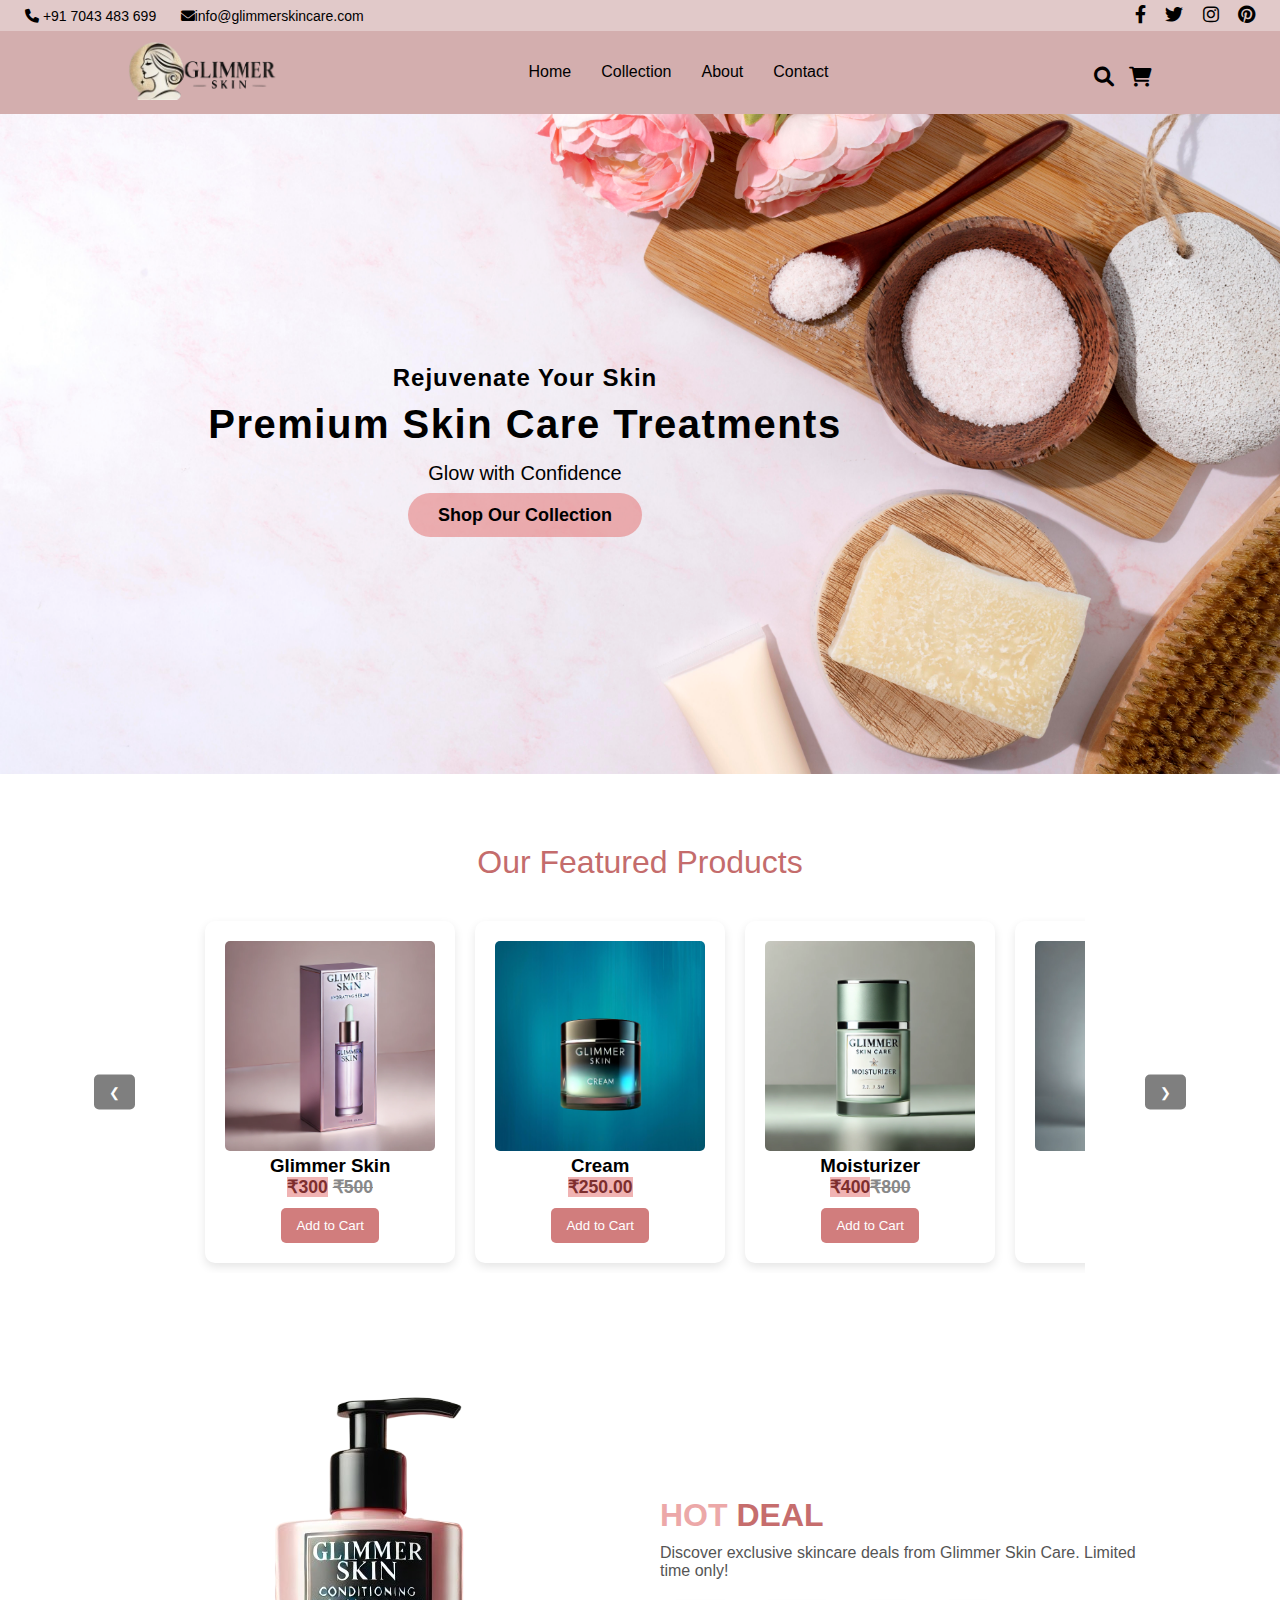
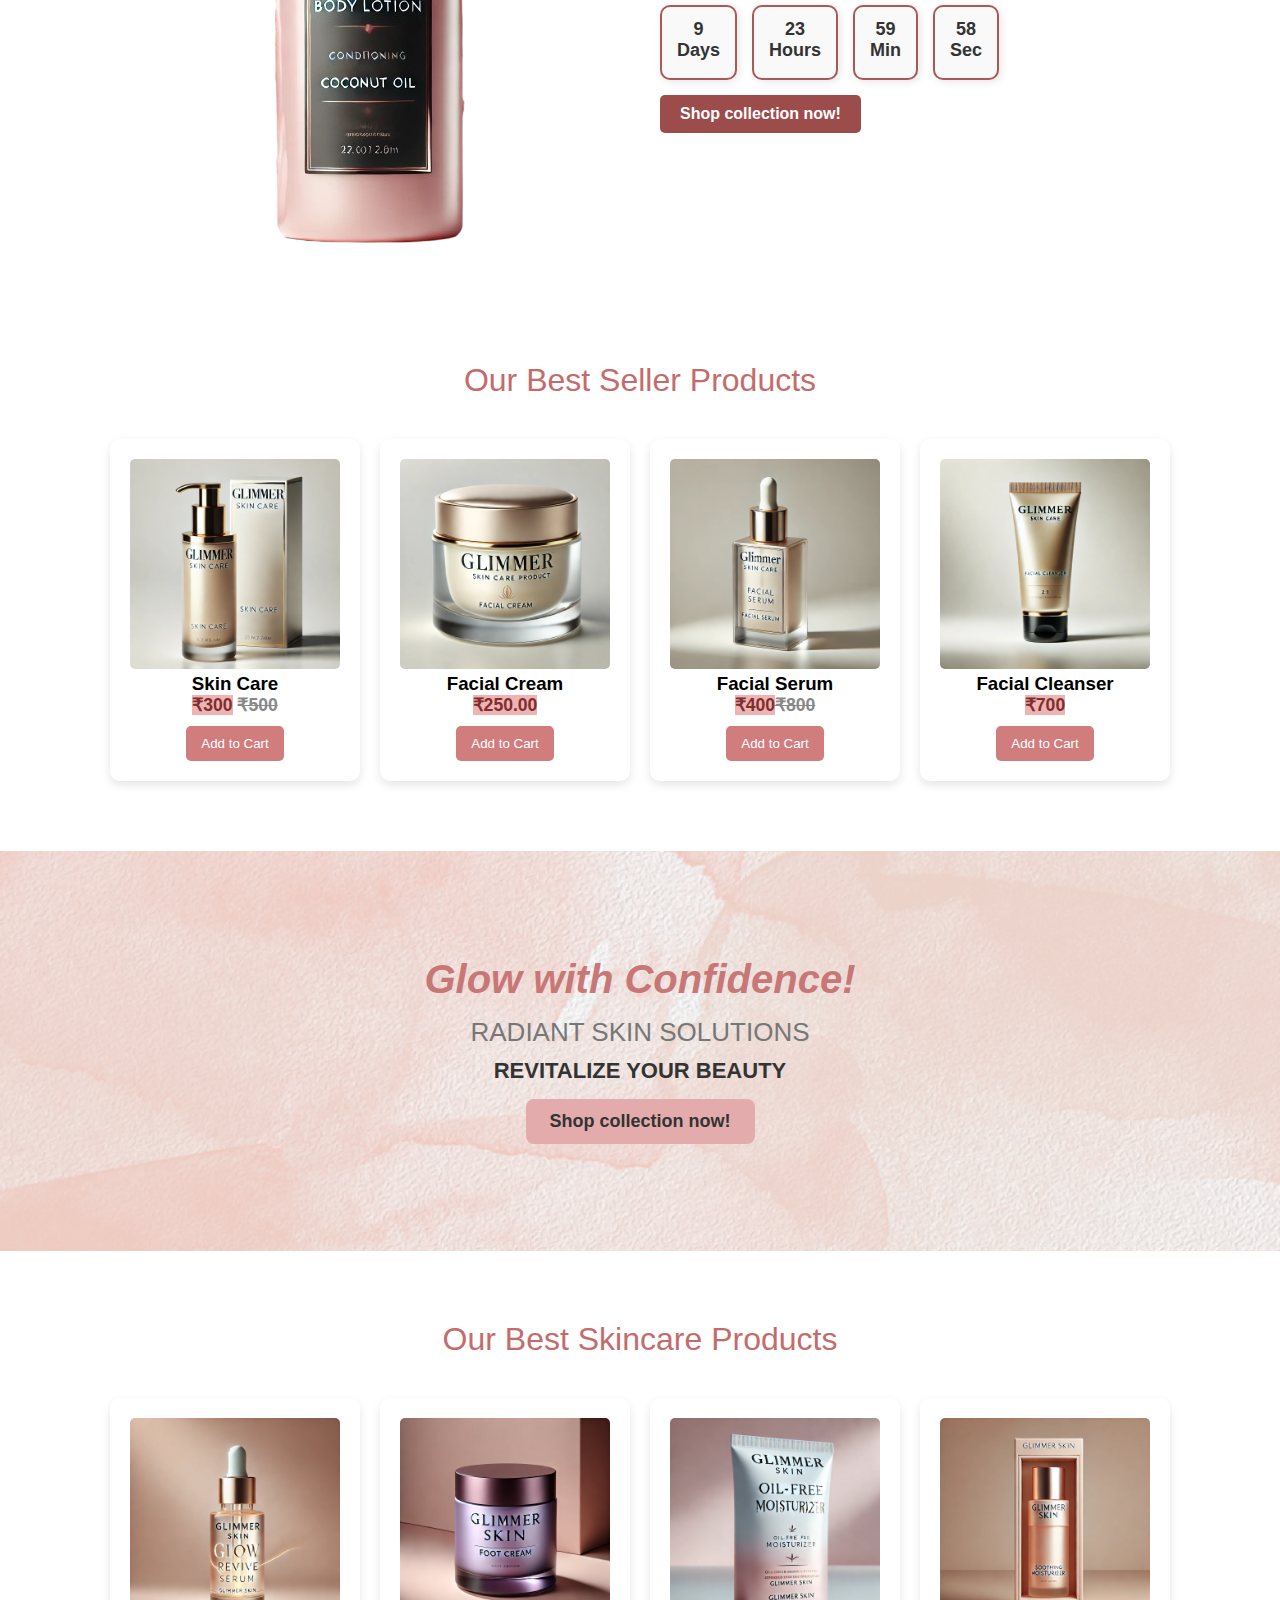
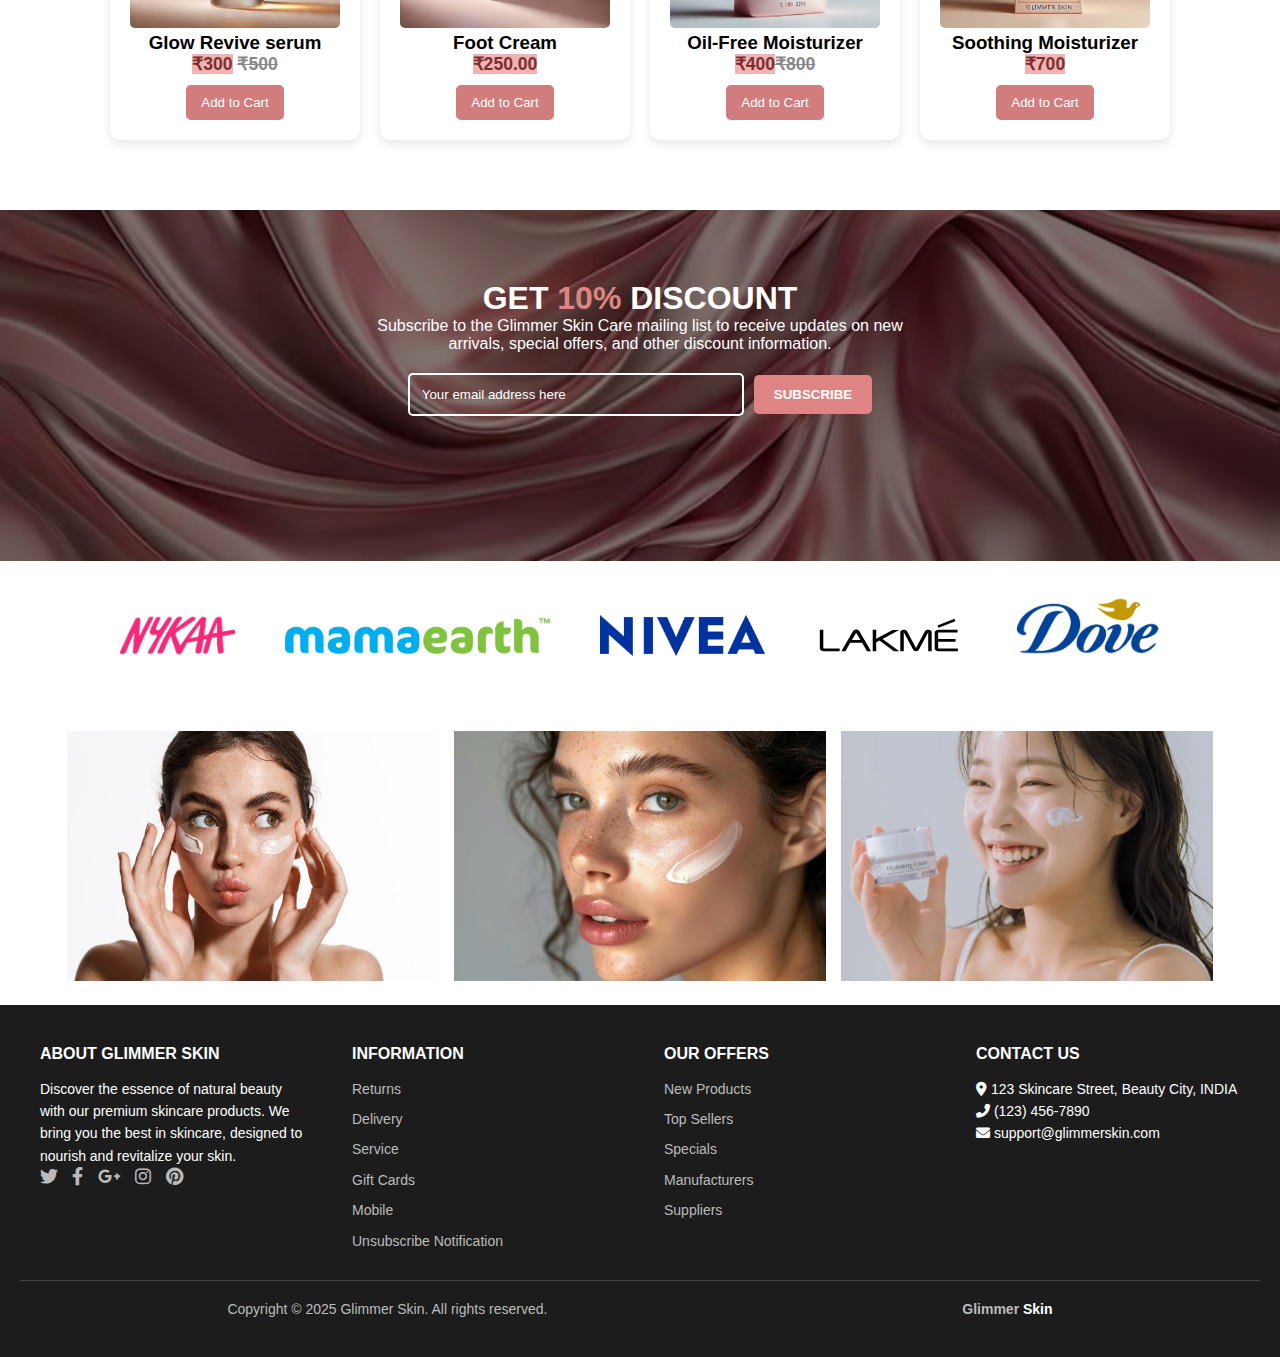
==== commit bd3d36ee: "update" ====
--- a/index.html
+++ b/index.html
@@ -16,7 +16,7 @@
           <div class="top-bar">
             <div class="contact-info">
               <a href="tel:+917043483699"><i class="fa fa-phone"></i> +91 7043 483 699</a>
-              <a href="mailto:info@glimmerskincare.com"><i class="fa fa-envelope"></i> mailto:info@glimmerskincare.com</a>
+              <a href="mailto:info@glimmerskincare.com"><i class="fa fa-envelope"></i>info@glimmerskincare.com</a>
             </div>
             <div class="social-icons">
               <a href="#"><i class="fab fa-facebook-f"></i></a>
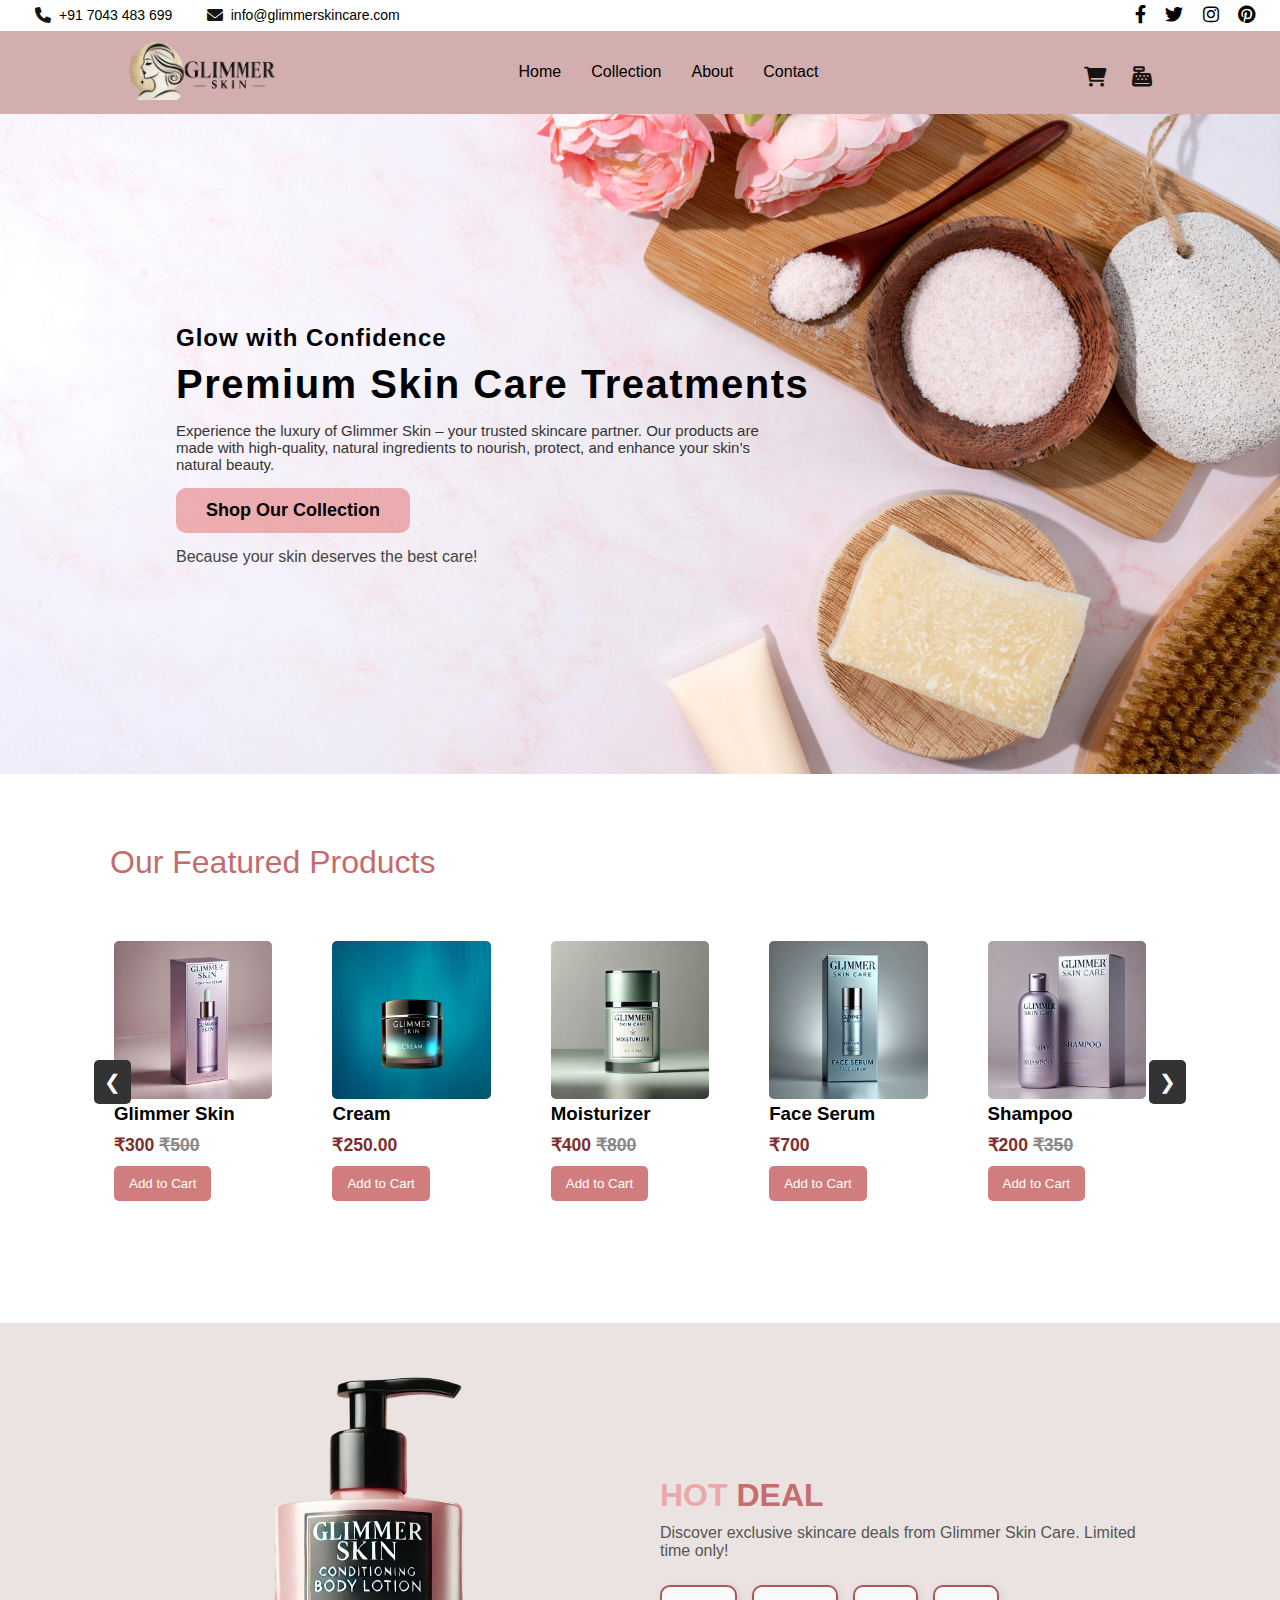
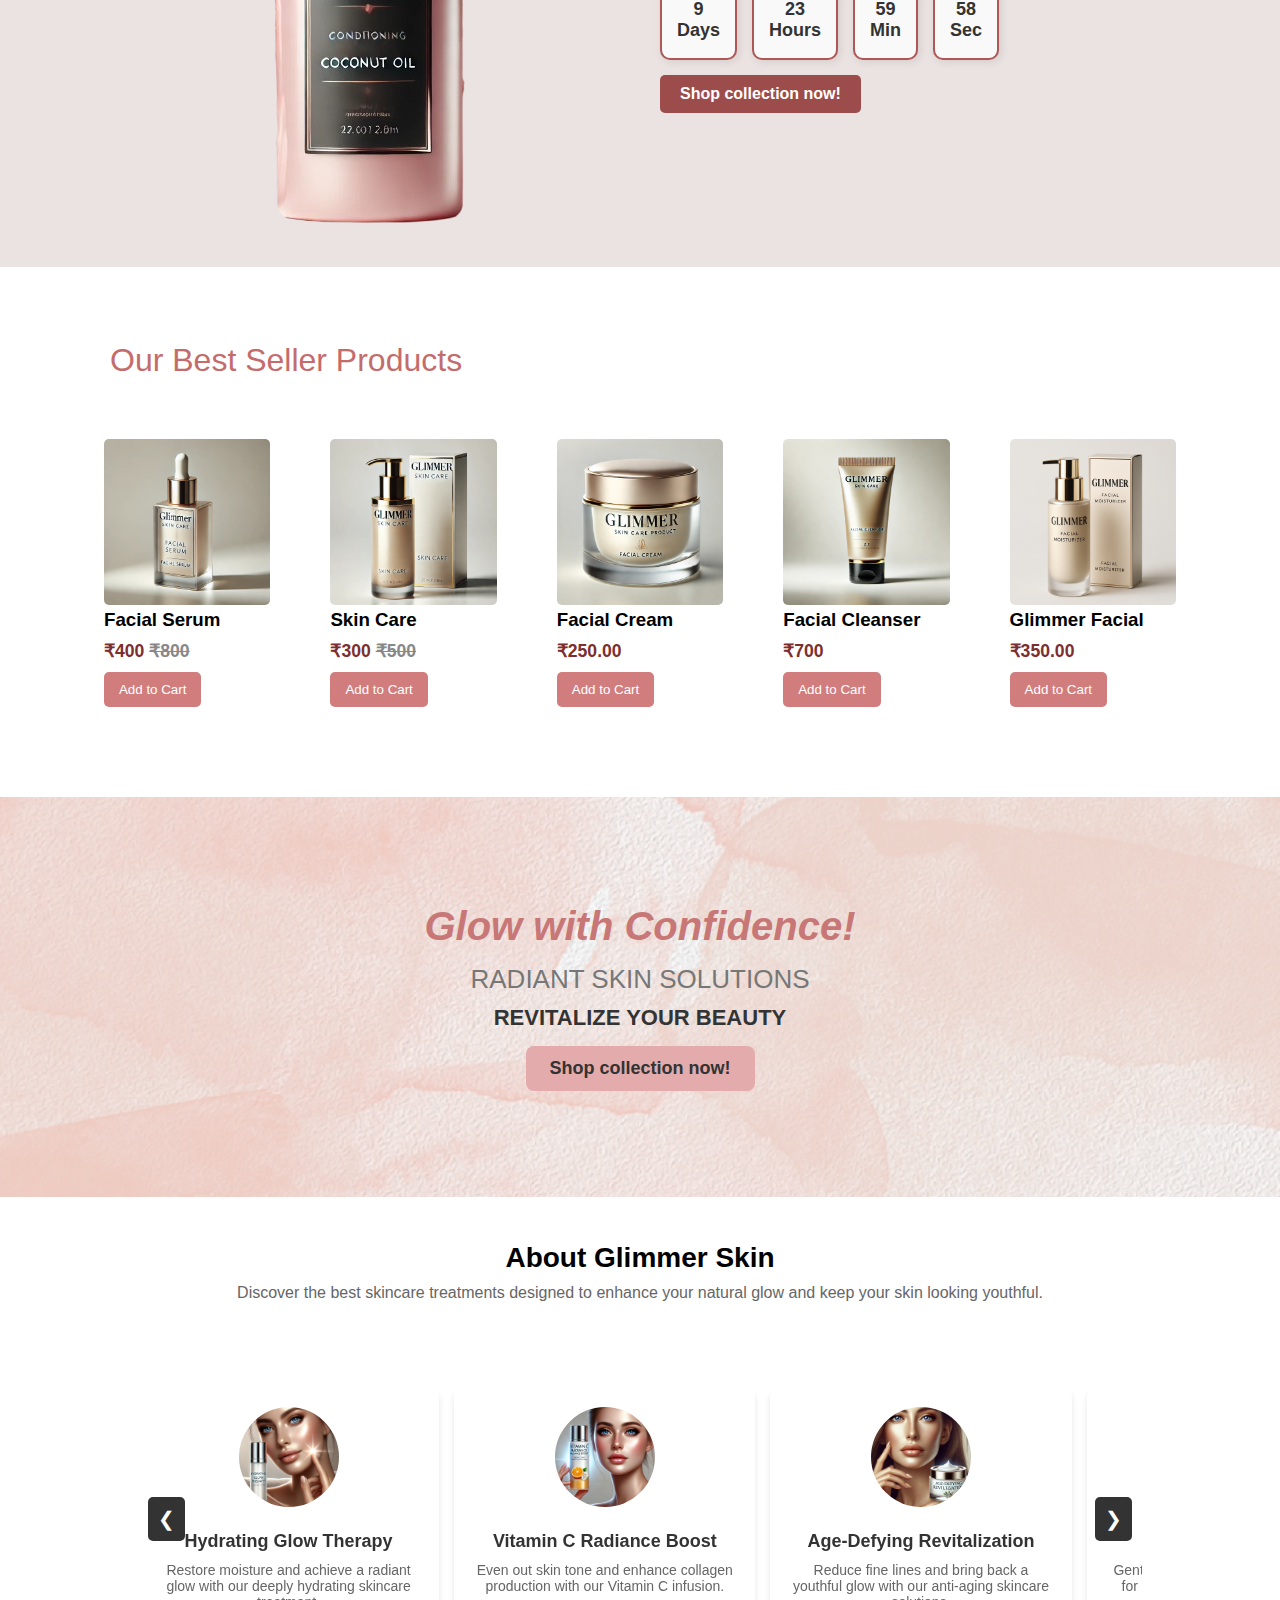
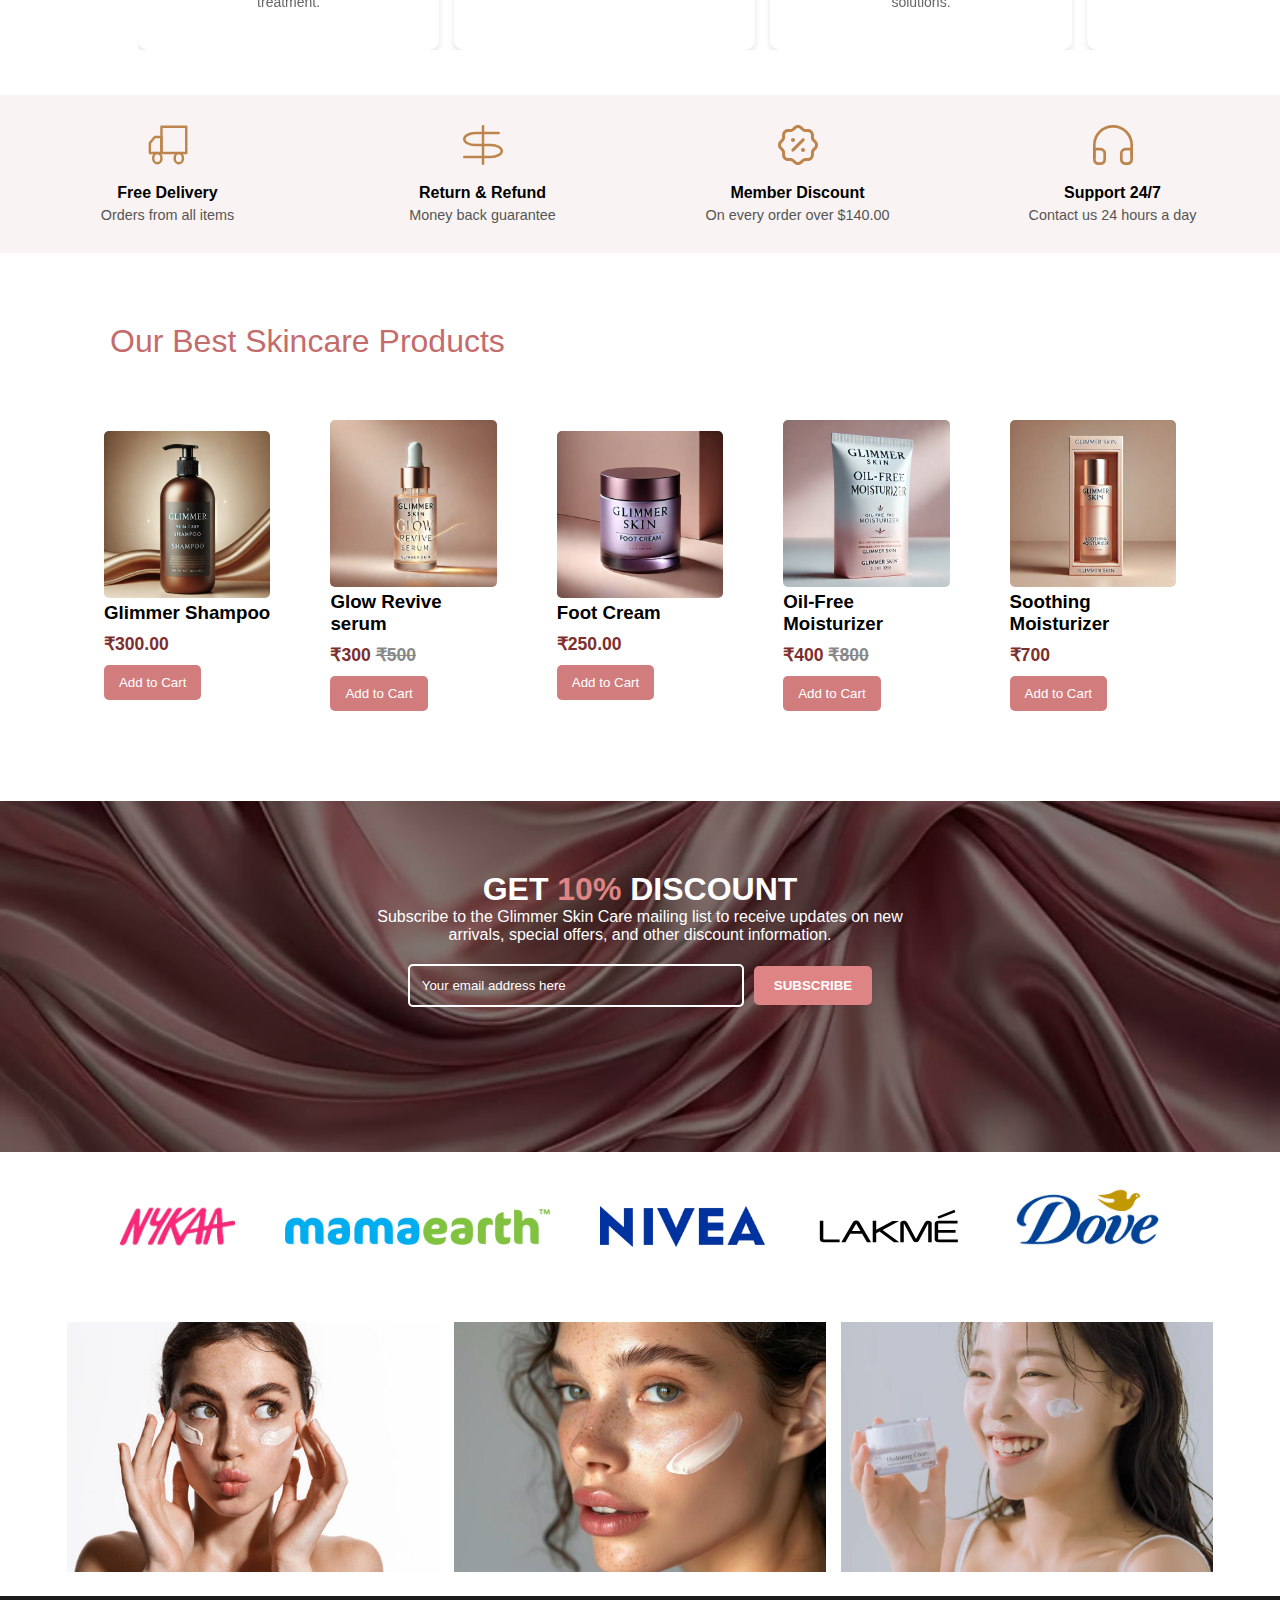
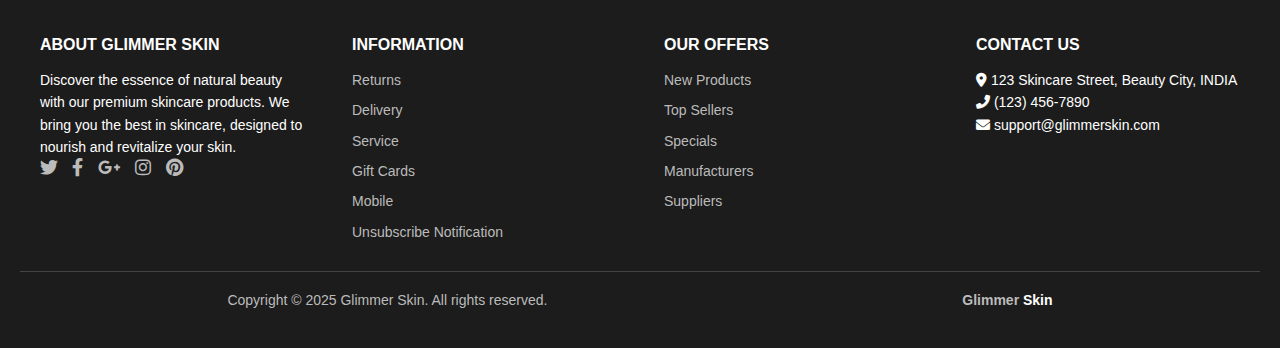
==== commit 7272be2f: "update" ====
--- a/index.html
+++ b/index.html
@@ -1,13 +1,16 @@
 <!DOCTYPE html>
 <html lang="en">
   <head>
-    <meta charset="UTF-8"/>
-    <meta name="viewport" content="width=device-width, initial-scale=1.0"/>
+    <meta charset="UTF-8" />
+    <meta name="viewport" content="width=device-width, initial-scale=1.0" />
     <title>Glimmer Skin Care</title>
-    <link rel="stylesheet" href="style.css"/>
+    <link rel="stylesheet" href="style.css" />
     <script src="script.js"></script>
     <script src="add to card.js"></script>
-    <link rel="stylesheet" href="https://cdnjs.cloudflare.com/ajax/libs/font-awesome/6.0.0/css/all.min.css"/>
+    <link
+      rel="stylesheet"
+      href="https://cdnjs.cloudflare.com/ajax/libs/font-awesome/6.0.0/css/all.min.css"
+    />
   </head>
   <body>
     <header class="header">
@@ -15,8 +18,12 @@
         <div class="container2">
           <div class="top-bar">
             <div class="contact-info">
-              <a href="tel:+917043483699"><i class="fa fa-phone"></i> +91 7043 483 699</a>
-              <a href="mailto:info@glimmerskincare.com"><i class="fa fa-envelope"></i>info@glimmerskincare.com</a>
+              <a href="tel:+917043483699"
+                ><i class="fa fa-phone"></i> +91 7043 483 699</a
+              >
+              <a href="mailto:info@glimmerskincare.com"
+                ><i class="fa fa-envelope"></i> info@glimmerskincare.com</a
+              >
             </div>
             <div class="social-icons">
               <a href="#"><i class="fab fa-facebook-f"></i></a>
@@ -32,7 +39,7 @@
           <div class="nav-bar">
             <div class="logo">
               <a href="index.html">
-                <img src="Assest/icon/logo.png" alt="Glimmer Skin Care">
+                <img src="Assest/icon/logo.png" alt="Glimmer Skin Care" />
               </a>
             </div>
             <div class="hamburger-menu" onclick="toggleMenu()">
@@ -53,24 +60,31 @@
               </ul>
             </nav>
             <div class="header-actions">
-              <a href="#" class="search-toggle"><i class="fa fa-search"></i></a>
-              <a href="add to card.html" class="cart-icon"><i class="fa fa-shopping-cart"></i></a>
+            <a href="add to card.html" class="cart-icon"><i class="fa fa-shopping-cart"></i></a>
+            <a href="checkout.html" class="cart-icon"><i class="fa-solid fa-cash-register"></i></a>
             </div>
           </div>
         </div>
       </div>
     </header>
-  
-    
+
     <div class="hero-item">
       <div class="container-1">
         <div class="row">
           <div class="col-12">
             <div class="hero-content-3">
-              <h2>Rejuvenate Your Skin</h2>
+              <h2>Glow with Confidence</h2>
               <h1>Premium Skin Care Treatments</h1>
-              <h3>Glow with Confidence</h3>
+              <p class="info-text">
+                Experience the luxury of Glimmer Skin – your trusted skincare
+                partner. Our products are made with high-quality, natural
+                ingredients to nourish, protect, and enhance your skin’s natural
+                beauty.
+              </p>
               <a href="Sellers.html" class="btn-shop">Shop Our Collection</a>
+              <p class="extra-line">
+                Because your skin deserves the best care!
+              </p>
             </div>
           </div>
         </div>
@@ -100,7 +114,7 @@
             <img src="Assest/image/product7.jpg" alt="Product 3" />
             <h3>Moisturizer</h3>
             <p class="price">
-              <span class="new">₹400</span><span class="old">₹800</span>
+              <span class="new">₹400</span> <span class="old">₹800</span>
             </p>
             <button class="btn">Add to Cart</button>
           </div>
@@ -114,7 +128,7 @@
             <img src="Assest/image/product8.jpg" alt="Product 4" />
             <h3>Shampoo</h3>
             <p class="price">
-              <span class="new">₹200</span><span class="old">₹350</span>
+              <span class="new">₹200</span> <span class="old">₹350</span>
             </p>
             <button class="btn">Add to Cart</button>
           </div>
@@ -165,8 +179,6 @@
             <span id="seconds"></span>
           </div>
 
-
-
           <a href="Sellers.html">Shop collection now!</a>
         </div>
       </div>
@@ -175,6 +187,14 @@
     <section class="product-section">
       <div class="section-title">Our Best Seller Products</div>
       <div class="product-list">
+        <div class="product">
+          <img src="Assest/image/product16.jpg" alt="Product 3" />
+          <h3>Facial Serum</h3>
+          <p class="price">
+            <span class="new">₹400</span> <span class="old">₹800</span>
+          </p>
+          <button class="btn">Add to Cart</button>
+        </div>
         <div class="product">
           <img src="Assest/image/product14.jpg" alt="Product 1" />
           <h3>Skin Care</h3>
@@ -190,17 +210,15 @@
           <button class="btn">Add to Cart</button>
         </div>
         <div class="product">
-          <img src="Assest/image/product16.jpg" alt="Product 3" />
-          <h3>Facial Serum</h3>
-          <p class="price">
-            <span class="new">₹400</span><span class="old">₹800</span>
-          </p>
-          <button class="btn">Add to Cart</button>
-        </div>
-        <div class="product">
           <img src="Assest/image/product17.jpg" alt="Product 4" />
           <h3>Facial Cleanser</h3>
           <p class="price"><span class="new">₹700</span></p>
+          <button class="btn">Add to Cart</button>
+        </div>
+        <div class="product">
+          <img src="Assest/image/product30.png" alt="Product 2" />
+          <h3>Glimmer Facial</h3>
+          <p class="price"><span class="new">₹350.00</span></p>
           <button class="btn">Add to Cart</button>
         </div>
       </div>
@@ -215,9 +233,101 @@
       </div>
     </section>
 
+    <section class="about-section">
+      <h2>About Glimmer Skin</h2>
+      <p>
+        Discover the best skincare treatments designed to enhance your natural
+        glow and keep your skin looking youthful.
+      </p>
+
+      <div class="slider-wrapper">
+        <button id="prev-treatment" class="slider-btn">&#10094;</button>
+        <div class="treatment-slider">
+          <div class="treatment-card">
+            <img src="Assest/image/image 1.webp" alt="Product 1" />
+            <h3>Hydrating Glow Therapy</h3>
+            <p>
+              Restore moisture and achieve a radiant glow with our deeply
+              hydrating skincare treatment.
+            </p>
+          </div>
+          <div class="treatment-card">
+            <img src="Assest/image/image 2.webp" alt="Product 2" />
+            <h3>Vitamin C Radiance Boost</h3>
+            <p>
+              Even out skin tone and enhance collagen production with our
+              Vitamin C infusion.
+            </p>
+          </div>
+          <div class="treatment-card">
+            <img src="Assest/image/image 3.webp" alt="Product 3" />
+            <h3>Age-Defying Revitalization</h3>
+            <p>
+              Reduce fine lines and bring back a youthful glow with our
+              anti-aging skincare solutions.
+            </p>
+          </div>
+          <div class="treatment-card">
+            <img src="Assest/image/image4.webp" alt="Product 4" />
+            <h3>Deep Cleansing Foam</h3>
+            <p>
+              Gently remove impurities and excess oil for a refreshed and clear
+              complexion.
+            </p>
+          </div>
+          <div class="treatment-card">
+            <img src="Assest/image/image5.webp" alt="Product 5" />
+            <h3>Soothing Aloe Vera Gel</h3>
+            <p>
+              Calm irritated skin and provide instant hydration with our pure
+              aloe vera formula.
+            </p>
+          </div>
+          <div class="treatment-card">
+            <img src="Assest/image/image6.webp" alt="Product 6" />
+            <h3>Exfoliating Scrub</h3>
+            <p>
+              Remove dead skin cells and promote a radiant glow with our gentle
+              exfoliating scrub.
+            </p>
+          </div>
+        </div>
+        <button id="next-treatment" class="slider-btn">&#10095;</button>
+      </div>
+    </section>
+
+    <div class="info-section">
+      <div class="info-box">
+        <img src="Assest/image/01.svg" alt="Free Delivery" />
+        <h3>Free Delivery</h3>
+        <p>Orders from all items</p>
+      </div>
+      <div class="info-box">
+        <img src="Assest/image/02.svg" alt="Return & Refund" />
+        <h3>Return & Refund</h3>
+        <p>Money back guarantee</p>
+      </div>
+      <div class="info-box">
+        <img src="Assest/image/03.svg" alt="Member Discount" />
+        <h3>Member Discount</h3>
+        <p>On every order over $140.00</p>
+      </div>
+      <div class="info-box">
+        <img src="Assest/image/04.svg" alt="Support 24/7" />
+        <h3>Support 24/7</h3>
+        <p>Contact us 24 hours a day</p>
+      </div>
+    </div>
+
     <section class="product-section">
       <div class="section-title">Our Best Skincare Products</div>
       <div class="product-list">
+        <div class="product">
+          <img src="Assest/image/product31.jpg" alt="Product 2" />
+          <h3>Glimmer Shampoo</h3>
+          <p class="price"><span class="new">₹300.00</span></p>
+          <button class="btn">Add to Cart</button>
+        </div>
         <div class="product">
           <img src="Assest/image/product2.webp" alt="Product 1" />
           <h3>Glow Revive serum</h3>
@@ -236,7 +346,7 @@
           <img src="Assest/image/product11.webp" alt="Product 3" />
           <h3>Oil-Free Moisturizer</h3>
           <p class="price">
-            <span class="new">₹400</span><span class="old">₹800</span>
+            <span class="new">₹400</span> <span class="old">₹800</span>
           </p>
           <button class="btn">Add to Cart</button>
         </div>
@@ -264,8 +374,6 @@
       </div>
     </div>
 
-
-
     <div class="brand-container">
       <div class="brand1">
         <img src="Assest/image/sponsor1 .png" alt="GlowEssence" />
--- a/style.css
+++ b/style.css
@@ -20,7 +20,7 @@
 }
 
 .header-top {
-    background-color: #e1c9c9;
+    background-color: #fff;
     padding: 5px 0;
 }
 
@@ -40,10 +40,21 @@
 }
 
 .contact-info a {
+    display: inline-flex;
+    align-items: center;
     color: #000;
     text-decoration: none;
     font-size: 14px;
     margin-right: 20px;
+}
+
+.contact-info i {
+    font-size: 16px;
+    margin-right: 8px; 
+}
+
+.contact-info i {
+    font-size: 16px;
 }
 
 .contact-info a:hover {
@@ -58,7 +69,19 @@
 }
 
 .social-icons a:hover {
-    color: #5b2525;
+    color: #4d4545;
+}
+
+.fa{
+color: #181313;
+font-size: 20px;
+margin-left: 10px;
+}
+
+.fa-solid {
+    color: #181313;
+    font-size: 20px;
+    margin-left: 10px;  
 }
 
 .header-bottom {
@@ -158,7 +181,6 @@
 }
 
 
-
 @media (max-width: 800px) {
     .header-top {
         display: none; 
@@ -267,22 +289,24 @@
     background-position: center;
     height: 660px; 
     display: flex;
-    justify-content: flex-end; 
+    justify-content: flex-start; 
     align-items: center;
-    text-align: center; 
+    text-align: left; 
     color: #fff;
-    padding-right: 30px;
-}
-
-.container-1{
+    padding-left: 30px;
+}
+
+.container-1 {
     width: 90%;
     margin-bottom: -73px;
 }
+
 .hero-content-3 {
     max-width: 800px;
     padding: 20px;
     padding-bottom: 91px;
     color: #000;
+    padding-left: 146px;
 }
 
 .hero-content-3 h2 {
@@ -299,10 +323,12 @@
     letter-spacing: 1.5px;
 }
 
-.hero-content-3 h3 {
-    font-size: 20px;
+.hero-content-3 .info-text {
+    font-size: 15px;
     font-weight: 400;
-    margin-bottom: 20px;
+    color: #333;
+    margin-bottom: 15px;
+    max-width: 600px;
 }
 
 .hero-content-3 .btn-shop {
@@ -310,10 +336,11 @@
     background-color: #e47a7a91; 
     color: #000;
     padding: 12px 30px;
-    border-radius: 30px;
+    border-radius: 10px;
     text-decoration: none;
     font-weight: 600;
     transition: background-color 0.3s ease;
+    display: inline-block;
 }
 
 .hero-content-3 .btn-shop:hover {
@@ -321,12 +348,19 @@
     color: #fff;
 }
 
-
+.hero-content-3 .extra-line {
+    font-size: 16px;
+    font-weight: 500;
+    color: #444;
+    margin-top: 15px;
+}
+
+/* Responsive */
 @media (max-width: 992px) {
     .hero-item {
-        height: 500px; 
-        justify-content: center; 
-        padding-right: 0;
+        height: 500px;
+        justify-content: center;
+        padding-left: 0;
     }
 
     .hero-content-3 {
@@ -345,12 +379,16 @@
     .hero-content-3 h3 {
         font-size: 18px;
     }
+
+    .hero-content-3 .info-text, .hero-content-3 .extra-line {
+        text-align: center;
+    }
 }
 
 @media (max-width: 768px) {
     .hero-item {
         height: 450px;
-        padding: 0 15px; 
+        padding: 0 15px;
     }
 
     .hero-content-3 {
@@ -359,7 +397,7 @@
     }
 
     .hero-content-3 h1 {
-        font-size: 28px; 
+        font-size: 28px;
     }
 
     .hero-content-3 h2 {
@@ -367,6 +405,10 @@
     }
 
     .hero-content-3 h3 {
+        font-size: 16px;
+    }
+
+    .hero-content-3 .info-text {
         font-size: 16px;
     }
 
@@ -378,7 +420,7 @@
 
 @media (max-width: 480px) {
     .hero-item {
-        height: 380px; 
+        height: 380px;
         background-position: center center;
     }
 
@@ -391,6 +433,10 @@
     }
 
     .hero-content-3 h3 {
+        font-size: 14px;
+    }
+
+    .hero-content-3 .info-text {
         font-size: 14px;
     }
 
@@ -398,7 +444,14 @@
         font-size: 14px;
         padding: 8px 20px;
     }
-}
+
+    .hero-content-3 .extra-line {
+        font-size: 14px;
+    }
+}
+
+
+
 
 
 .product-section {
@@ -416,20 +469,24 @@
 .slider-wrapper {
     display: flex;
     align-items: center;
-    justify-content: center;
+    justify-content: start;
     position: relative;
     overflow: hidden;
     margin-top: 85px;
 }
 
 .product-slider {
+    width: 100%;
     display: flex;
     gap: 20px;
     padding: 10px;
     overflow-x: scroll;
     scroll-behavior: smooth;
-    width: 80%;
     scrollbar-width: none;
+}
+
+.product {
+    min-width: calc(100% / 5 - 20px); 
 }
 
 .product-slider::-webkit-scrollbar {
@@ -437,13 +494,9 @@
 }
 
 .product {
-    background: white;
     padding: 15px;
-    border-radius: 10px;
-    box-shadow: 0 4px 6px rgba(0, 0, 0, 0.1);
-    min-width: 250px;
-    text-align: center;
-    transition: transform 0.3s ease-in-out;
+    text-align: left;
+    width: 230px;
 }
 
 .product:hover {
@@ -472,7 +525,6 @@
 .price .new { 
     color: #7d2e2e; 
     font-weight: bold; 
-    background: #e47a7a91; 
 }
 
 .price .old { 
@@ -591,7 +643,23 @@
     }
 }    
 
-
+@media (max-width: 1024px) {
+    .product {
+        min-width: calc(100% / 4 - 20px); 
+    }
+}
+
+@media (max-width: 768px) {
+    .product {
+        min-width: calc(100% / 3 - 20px); 
+    }
+}
+
+@media (max-width: 480px) {
+    .product {
+        min-width: calc(100% / 2 - 20px); 
+    }
+}
 
 
 
@@ -603,6 +671,7 @@
     text-align: center;
     margin-bottom: 55px;
     padding: 20px;
+    background: #bea8a252;
 }
 
 .deal-container {
@@ -778,12 +847,8 @@
 
 .product {
     position: relative;
-    background: white;
     padding: 20px;
-    border-radius: 10px;
-    box-shadow: 0px 4px 10px rgba(0, 0, 0, 0.1);
-    text-align: center;
-    transition: transform 0.3s ease-in-out;
+    text-align: left;
     width: 230px;
 }
 
@@ -986,6 +1051,161 @@
 }
 
 
+.about-section {
+    width: 80%;
+    margin: auto;
+    padding: 45px 10px
+}
+
+.about-section h2 {
+    font-size: 28px;
+    font-weight: bold;
+    margin-bottom: 10px;
+    text-align: center;
+}
+
+.about-section p {
+    font-size: 16px;
+    color: #666;
+    margin-bottom: 20px;
+    text-align: center;
+}
+
+/* Slider wrapper */
+.slider-wrapper {
+    position: relative;
+    overflow: hidden;
+    width: 100%;
+}
+
+/* Slider track */
+.treatment-slider {
+    display: flex;
+    gap: 15px;
+    transition: transform 0.5s ease-in-out;
+    will-change: transform;
+}
+
+/* Individual treatment card */
+.treatment-card {
+    min-width: 30%;
+    background: white;
+    padding: 20px;
+    text-align: center;
+    box-shadow: 0 4px 6px rgba(0, 0, 0, 0.1);
+    border-radius: 10px;
+}
+
+/* Hover effect (optional) */
+.treatment-card:hover {
+    box-shadow: 0 6px 12px rgba(0, 0, 0, 0.15);
+}
+
+/* Image inside card */
+.treatment-card img {
+    width: 100px;
+    height: 100px;
+    border-radius: 50%;
+    object-fit: cover;
+    margin-bottom: 10px;
+}
+
+/* Title */
+.treatment-card h3 {
+    font-size: 18px;
+    color: #333;
+    margin: 10px 0;
+}
+
+/* Description */
+.treatment-card p {
+    font-size: 14px;
+    color: #666;
+}
+
+/* Slider arrows */
+.slider-btn {
+    position: absolute;
+    top: 50%;
+    transform: translateY(-50%);
+    background: #333;
+    color: white;
+    border: none;
+    padding: 10px;
+    cursor: pointer;
+    font-size: 20px;
+    z-index: 15;
+}
+
+#prev-treatment {
+    left: 10px;
+}
+
+#next-treatment {
+    right: 10px;
+}
+
+@media (max-width: 768px) {
+    .treatment-card {
+        min-width: 45%;
+    }
+}
+
+@media (max-width: 480px) {
+    .treatment-card {
+        min-width: 90%;
+    }
+
+    .about-section h2 {
+        font-size: 22px;
+    }
+
+    .about-section p {
+        font-size: 14px;
+    }
+}
+
+
+
+
+body {
+    font-family: Arial, sans-serif;
+    margin: 0;
+    padding: 0;
+}
+
+.info-section {
+    display: grid;
+    grid-template-columns: repeat(auto-fit, minmax(200px, 1fr));
+    gap: 20px;
+    padding: 20px;
+    background-color: #f1e7e473;
+}
+
+.info-box {
+    text-align: center;
+    padding: 10px;
+}
+
+.info-box img {
+    width: 40px;
+    height: 40px;
+    margin-bottom: 10px;
+}
+
+.info-box h3 {
+    margin: 5px 0;
+    font-size: 1rem;
+    color: #000;
+}
+
+.info-box p {
+    margin: 0;
+    font-size: 0.9rem;
+    color: #555;
+}
+
+
 
 .product-section {
     text-align: center;
@@ -997,6 +1217,8 @@
     font-size: 2em;
     margin-bottom: -55px;
     color: #c46c6c;
+    text-align: left;
+    margin-left: 26px;
 }
 
 .product-grid {
@@ -1039,6 +1261,7 @@
     font-size: 1.1em;
     font-weight: bold;
     color: #c46c6c;
+    padding-top: 10px;
 }
 
 .cart-btn {
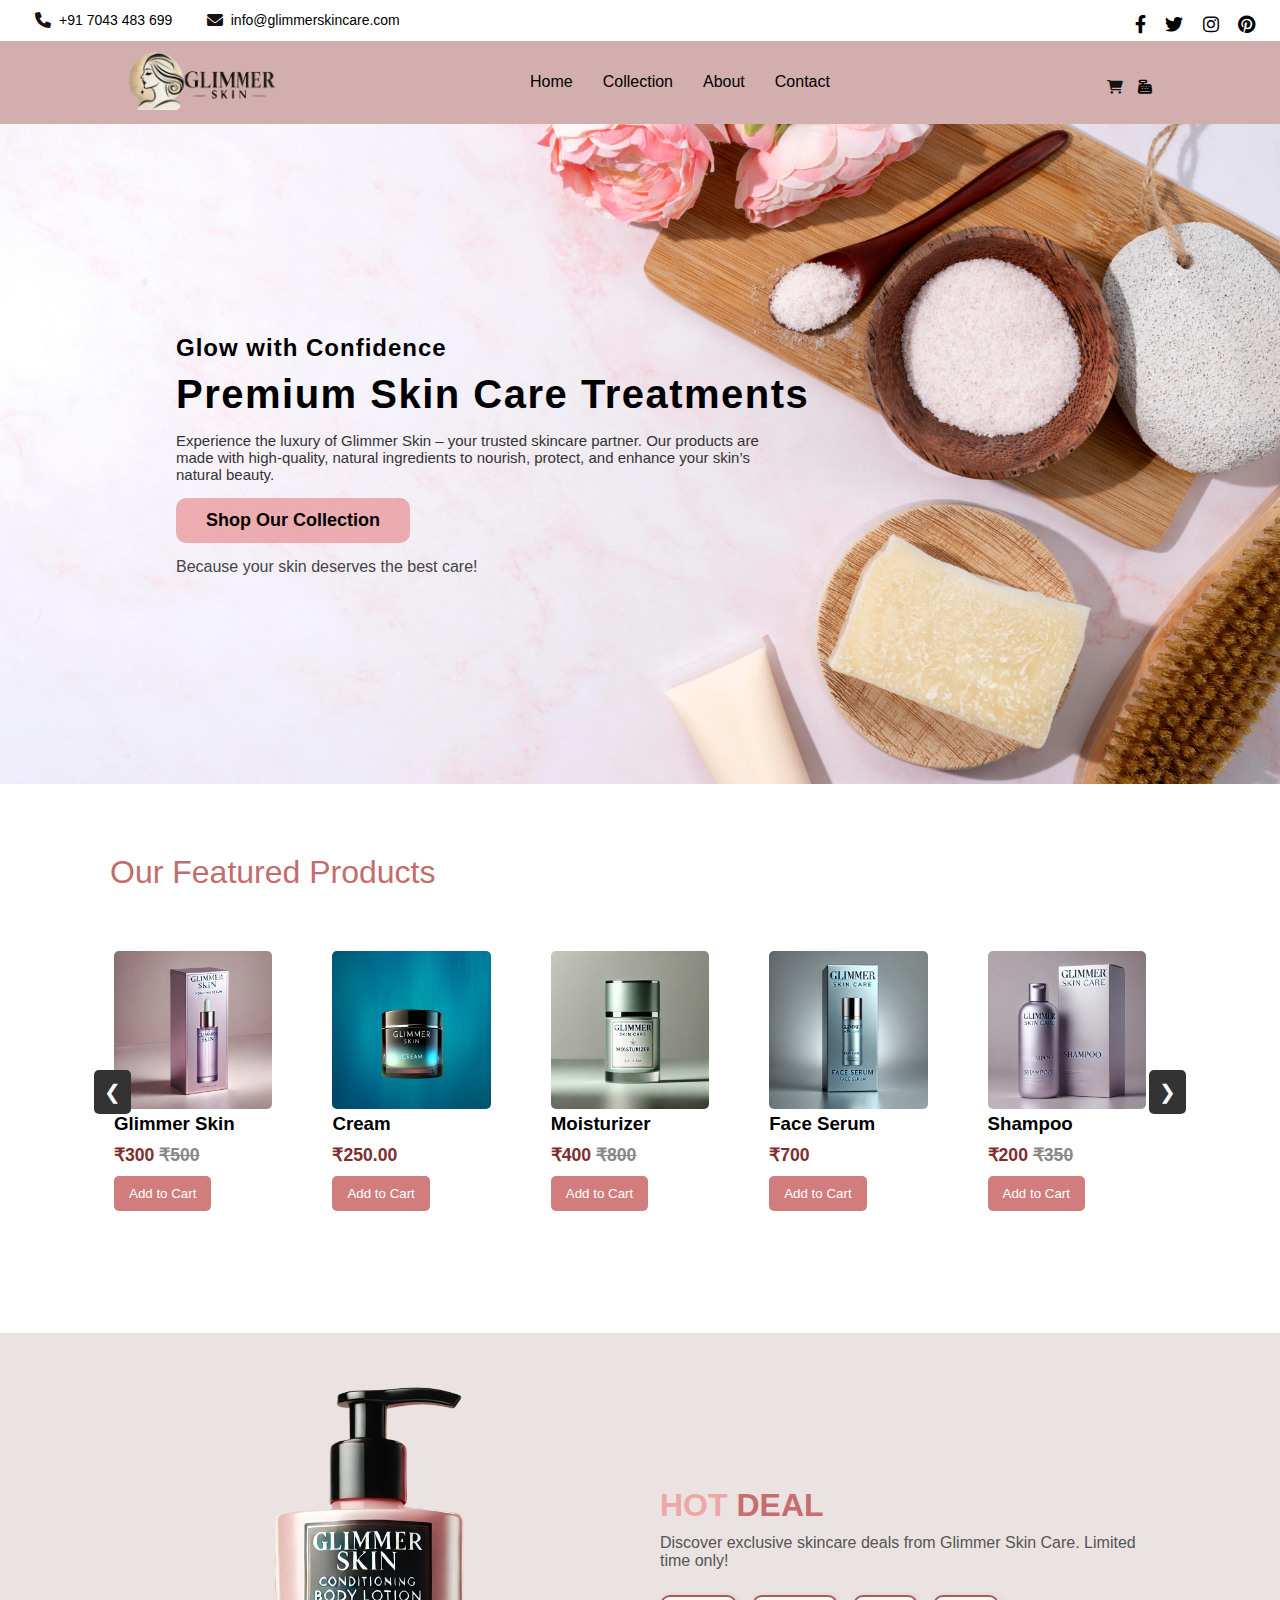
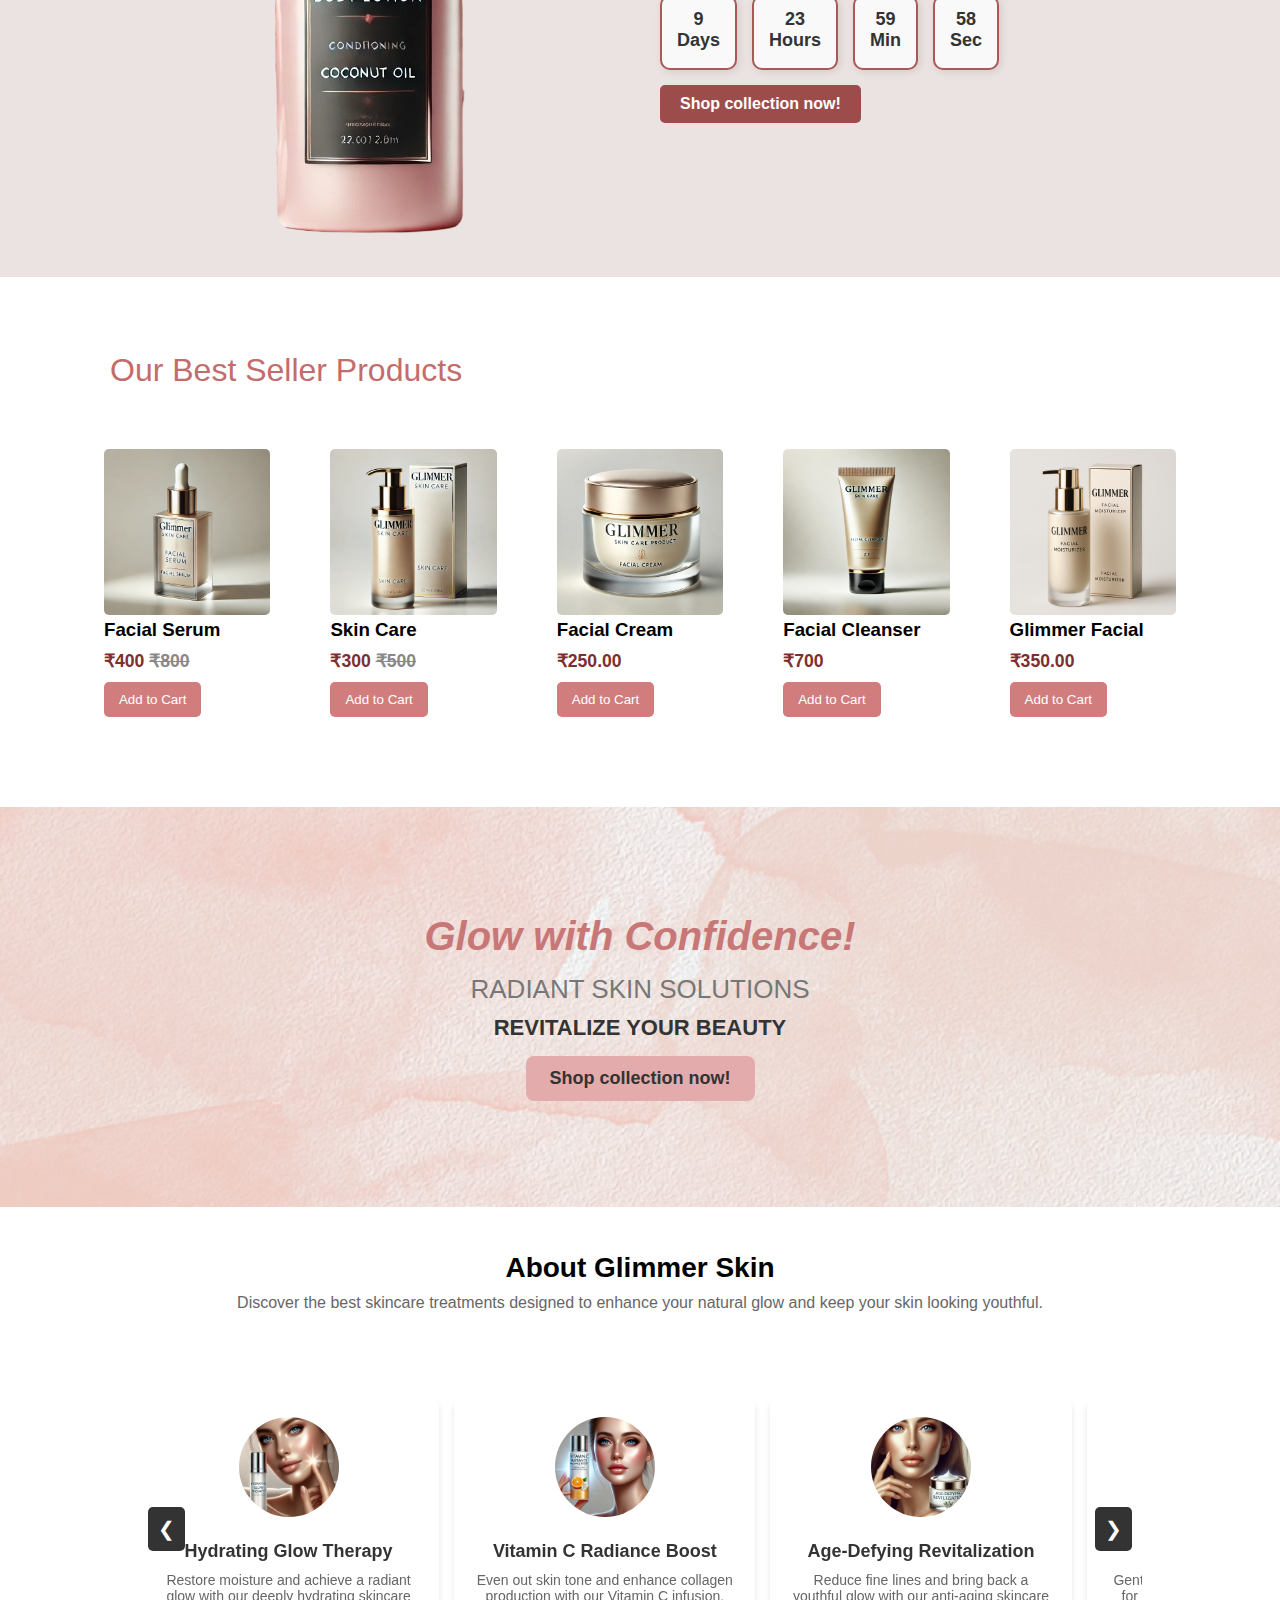
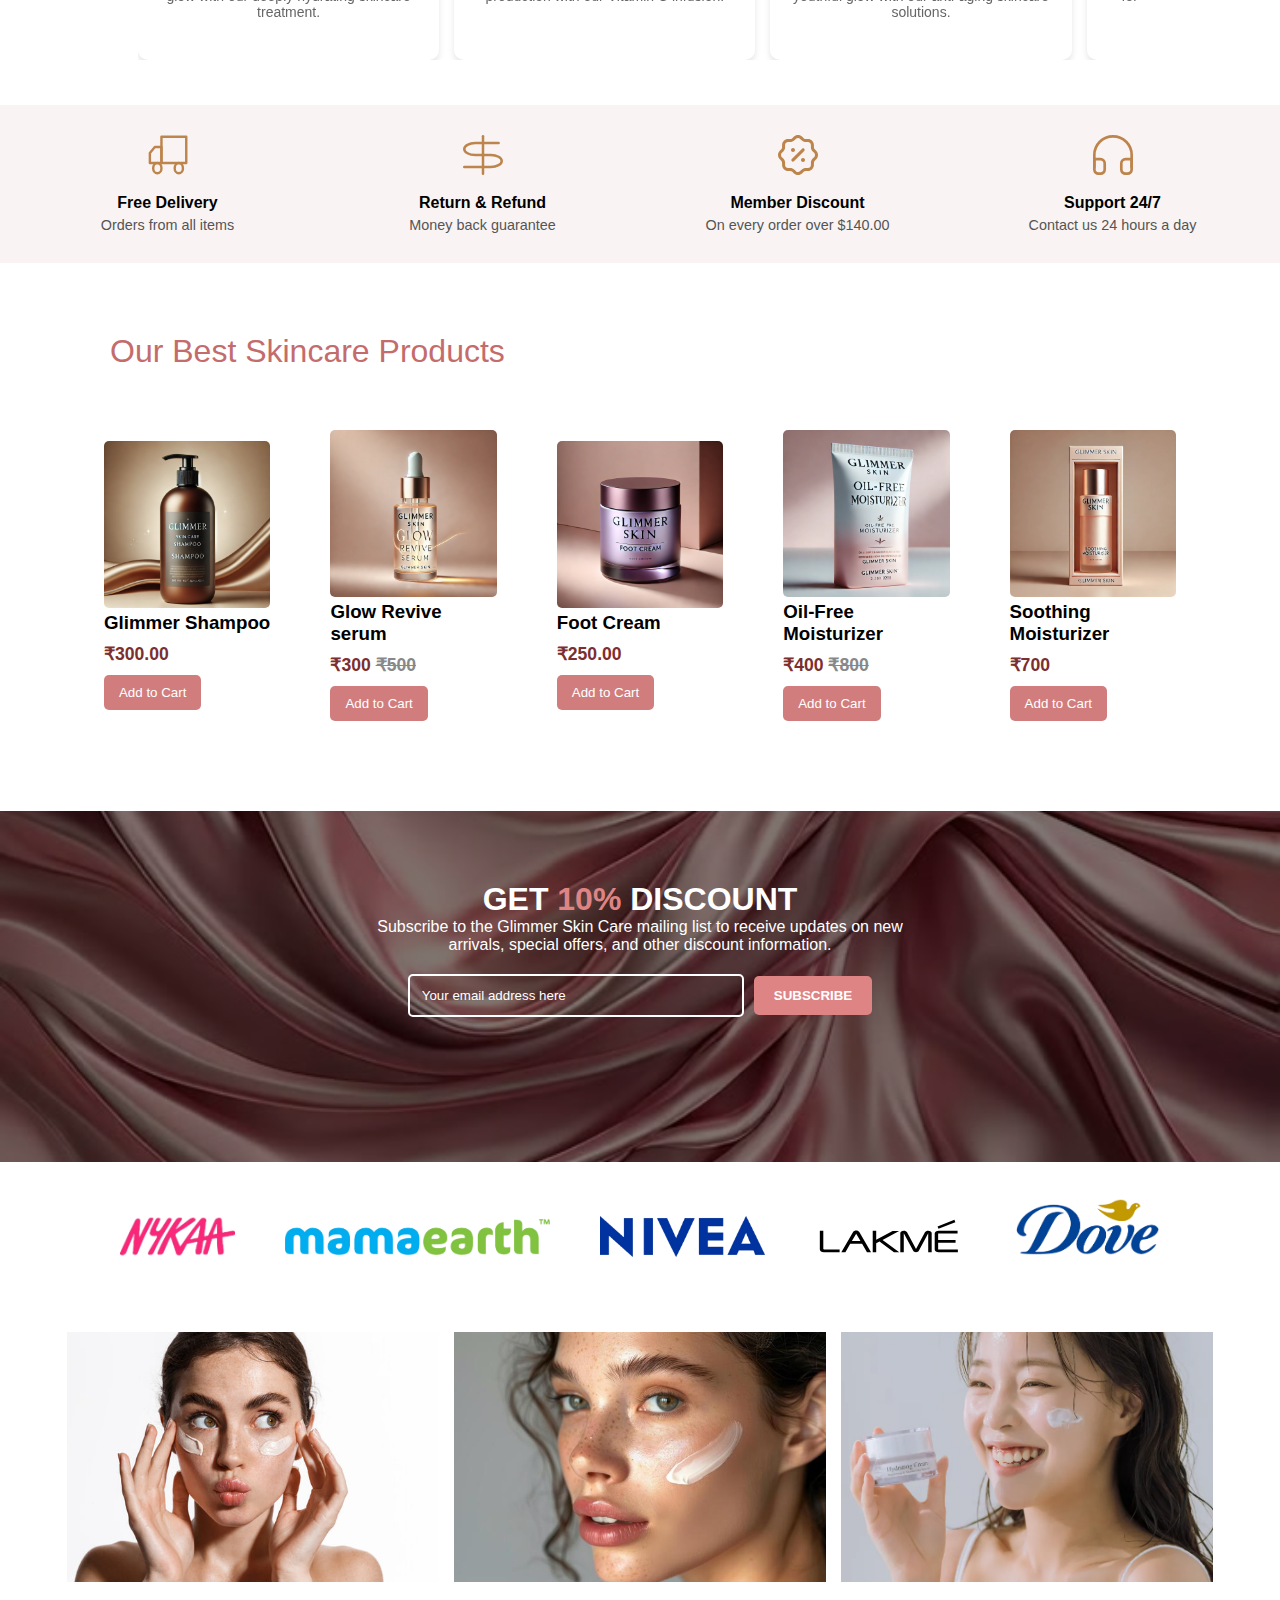
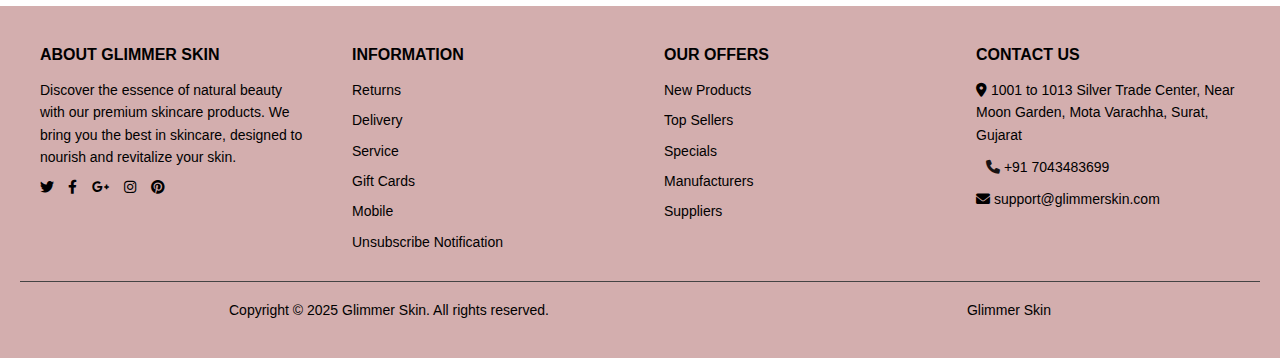
==== commit faae9e3e: "update" ====
--- a/index.html
+++ b/index.html
@@ -457,10 +457,9 @@
         <div class="footer-column">
           <h3>CONTACT US</h3>
           <p>
-            <i class="fas fa-map-marker-alt"></i> 123 Skincare Street, Beauty
-            City, INDIA
-          </p>
-          <p><i class="fas fa-phone-alt"></i> (123) 456-7890</p>
+            <i class="fas fa-map-marker-alt"></i> 1001 to 1013 Silver Trade Center, Near Moon Garden, Mota Varachha, Surat, Gujarat
+          </p>
+          <p><i class="fa fa-phone"></i> +91 7043483699</p>
           <p><i class="fas fa-envelope"></i> support@glimmerskin.com</p>
         </div>
       </div>
--- a/style.css
+++ b/style.css
@@ -72,16 +72,10 @@
     color: #4d4545;
 }
 
-.fa{
-color: #181313;
-font-size: 20px;
-margin-left: 10px;
-}
-
-.fa-solid {
+.fa {
     color: #181313;
-    font-size: 20px;
-    margin-left: 10px;  
+    font-size: 14px;
+    margin-left: 10px;
 }
 
 .header-bottom {
@@ -171,7 +165,7 @@
 
 .header-actions a {
     color: #000;
-    font-size: 20px;
+    font-size: 14px;
     margin-left: 15px;
     text-decoration: none;
 }
@@ -1152,9 +1146,6 @@
 }
 
 @media (max-width: 480px) {
-    .treatment-card {
-        min-width: 90%;
-    }
 
     .about-section h2 {
         font-size: 22px;
@@ -1700,8 +1691,8 @@
 
 
 footer {
-    background-color: #1c1c1c;
-    color: #ffffff;
+    background-color:#d3aeae;
+    color: #000;
     padding: 40px 20px;
     font-family: Arial, sans-serif;
 }
@@ -1728,6 +1719,7 @@
 .footer-column ul {
     font-size: 14px;
     line-height: 1.6;
+    padding-bottom: 10px;
 }
 
 .footer-column ul {
@@ -1740,7 +1732,7 @@
 }
 
 .footer-column ul li a {
-    color: #bbbbbb;
+    color: #000;
     text-decoration: none;
     transition: color 0.3s ease;
 }
@@ -1749,12 +1741,17 @@
     color: #db5095;
 }
 
+.social-icons {
+    margin-top: 10px;
+}
+
 .social-icons1 a {
-    color: #bbbbbb;
+    color: #000;
     margin-right: 10px;
-    font-size: 18px;
+    font-size: 14px;
     text-decoration: none;
     transition: color 0.3s ease;
+    margin-top: 10px;
 }
 
 .social-icons1 a:hover {
@@ -1772,20 +1769,8 @@
 
 .footer-bottom p {
     font-size: 14px;
-    color: #bbbbbb;
-}
-
-.brand-name {
-    font-size: 18px;
-    font-weight: bold;
-    color: #db5095;
-}
-
-.brand-name span {
-    color: #ffffff;
-}
-
-
+    color: #000;
+}
 
 @media (max-width: 768px) {
     .footer-container {
@@ -1824,7 +1809,6 @@
 }
 
 
-
 @media (max-width: 1024px) {
     .product-list {
         gap: 15px;
@@ -1870,4 +1854,4 @@
     .price {
         font-size: 14px;
     }
-}+}
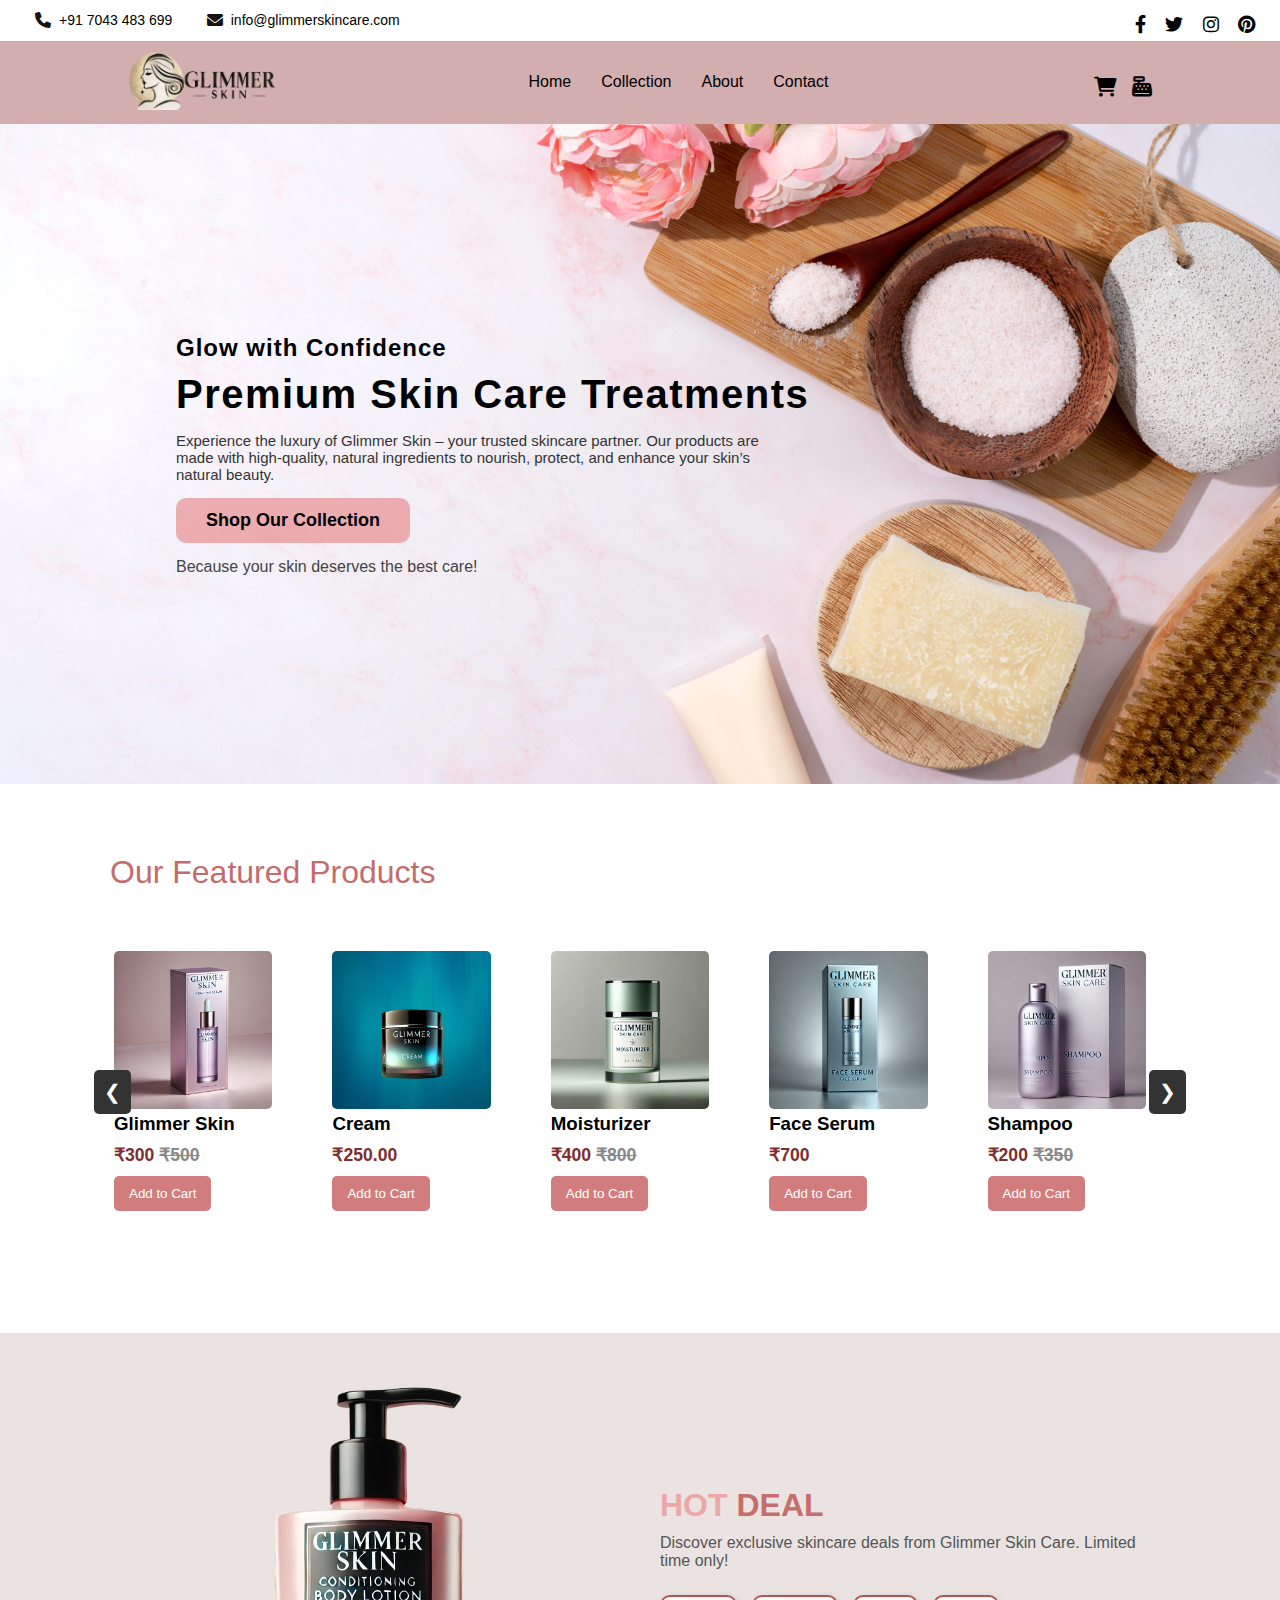
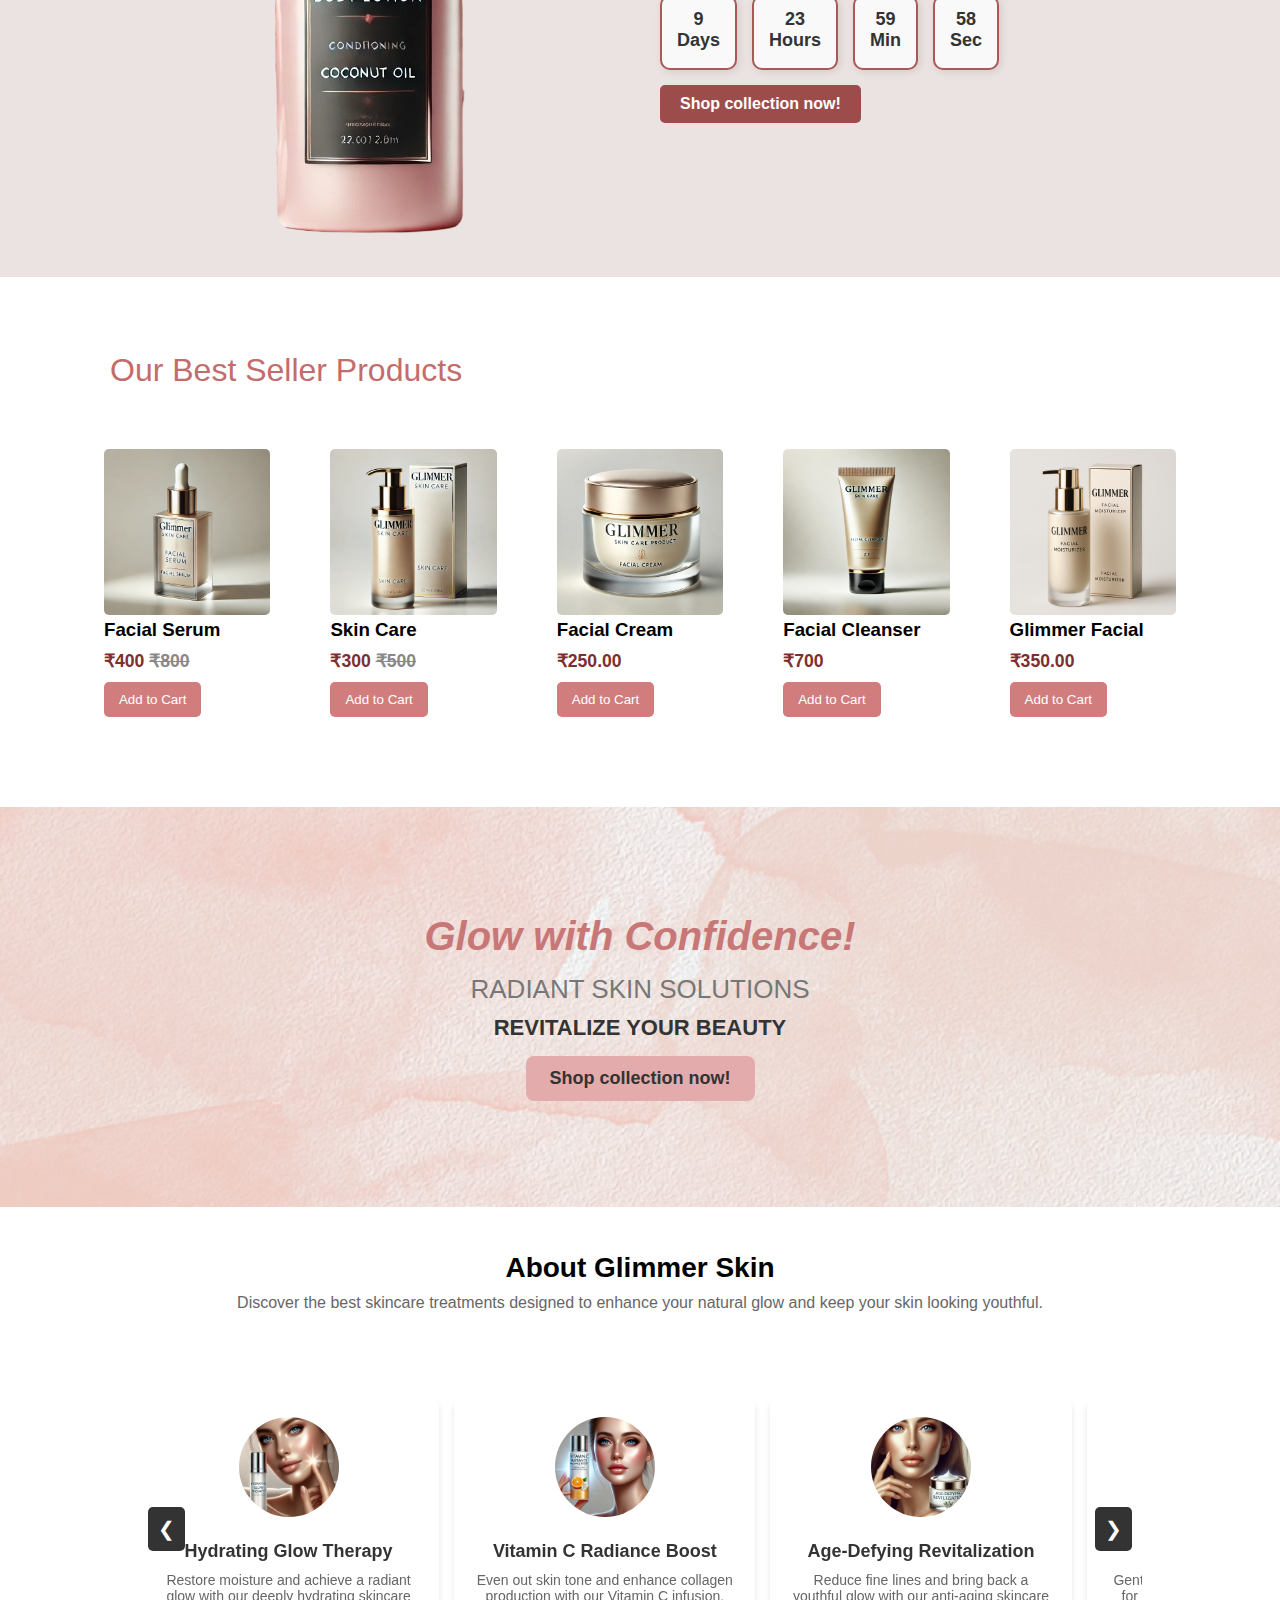
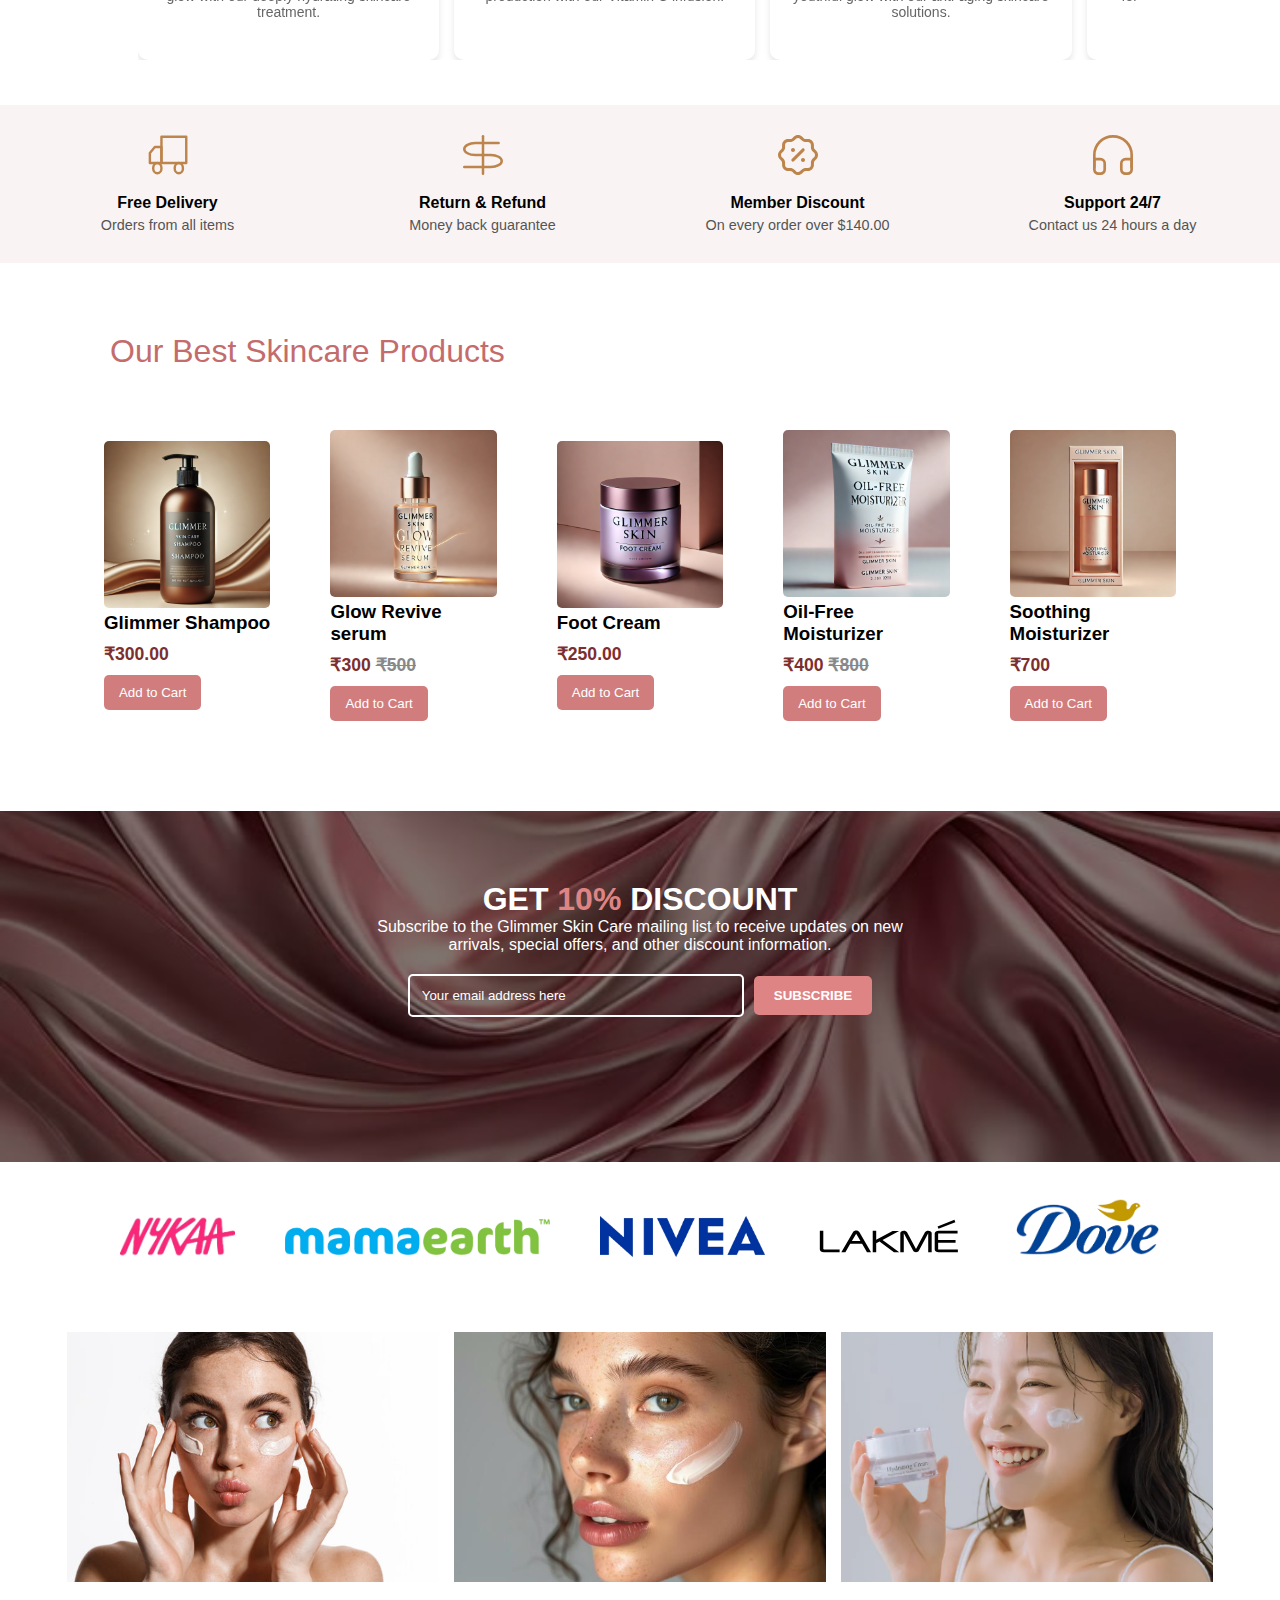
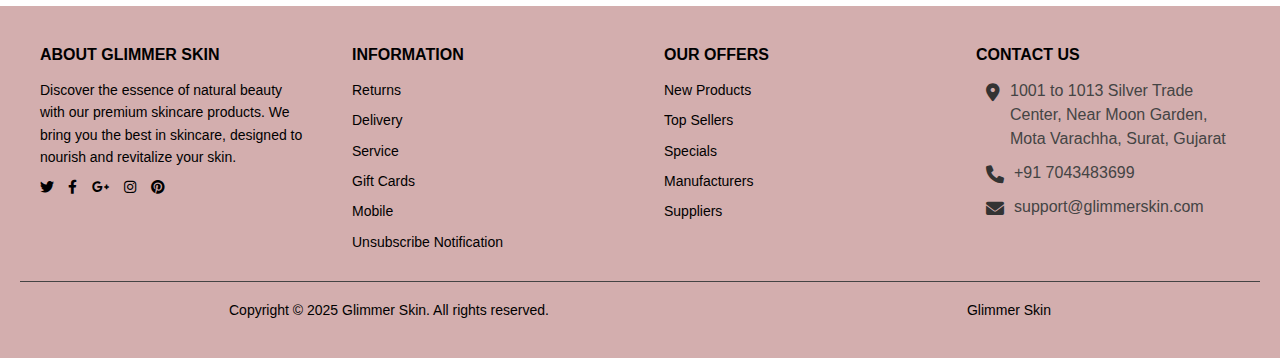
==== commit 14c087f4: "update icon space" ====
--- a/index.html
+++ b/index.html
@@ -43,7 +43,7 @@
               </a>
             </div>
             <div class="hamburger-menu" onclick="toggleMenu()">
-              <i class="fa fa-bars"></i>
+              <i class="fa-solid fa-bars"></i>
             </div>
             <nav class="main-menu">
               <ul>
@@ -60,7 +60,7 @@
               </ul>
             </nav>
             <div class="header-actions">
-            <a href="add to card.html" class="cart-icon"><i class="fa fa-shopping-cart"></i></a>
+            <a href="add to card.html" class="cart-icon"><i class="fa-solid fa-shopping-cart"></i></a>
             <a href="checkout.html" class="cart-icon"><i class="fa-solid fa-cash-register"></i></a>
             </div>
           </div>
@@ -456,12 +456,26 @@
         </div>
         <div class="footer-column">
           <h3>CONTACT US</h3>
-          <p>
-            <i class="fas fa-map-marker-alt"></i> 1001 to 1013 Silver Trade Center, Near Moon Garden, Mota Varachha, Surat, Gujarat
-          </p>
-          <p><i class="fa fa-phone"></i> +91 7043483699</p>
-          <p><i class="fas fa-envelope"></i> support@glimmerskin.com</p>
-        </div>
+      
+          <div class="contact-item">
+              <i class="fa fa-map-marker-alt"></i>
+              <div class="contact-text">
+                  1001 to 1013 Silver Trade Center,
+                  Near Moon Garden, Mota Varachha,
+                  Surat, Gujarat
+              </div>
+          </div>
+      
+          <div class="contact-item">
+              <i class="fa fa-phone"></i>
+              <div class="contact-text">+91 7043483699</div>
+          </div>
+      
+          <div class="contact-item">
+              <i class="fa fa-envelope"></i>
+              <div class="contact-text">support@glimmerskin.com</div>
+          </div>
+      </div>
       </div>
       <div class="footer-bottom">
         <p>Copyright &copy; 2025 Glimmer Skin. All rights reserved.</p>
--- a/style.css
+++ b/style.css
@@ -165,7 +165,7 @@
 
 .header-actions a {
     color: #000;
-    font-size: 14px;
+    font-size: 20px;
     margin-left: 15px;
     text-decoration: none;
 }
@@ -1771,7 +1771,23 @@
     font-size: 14px;
     color: #000;
 }
-
+.contact-item {
+    display: flex;
+    align-items: flex-start;
+    margin-bottom: 10px;
+}
+
+.contact-item i {
+    font-size: 18px;
+    margin-right: 10px;
+    margin-top: 4px;
+    color: #333;
+}
+
+.contact-text {
+    line-height: 1.5;
+    color: #444;
+}
 @media (max-width: 768px) {
     .footer-container {
         flex-direction: column;
